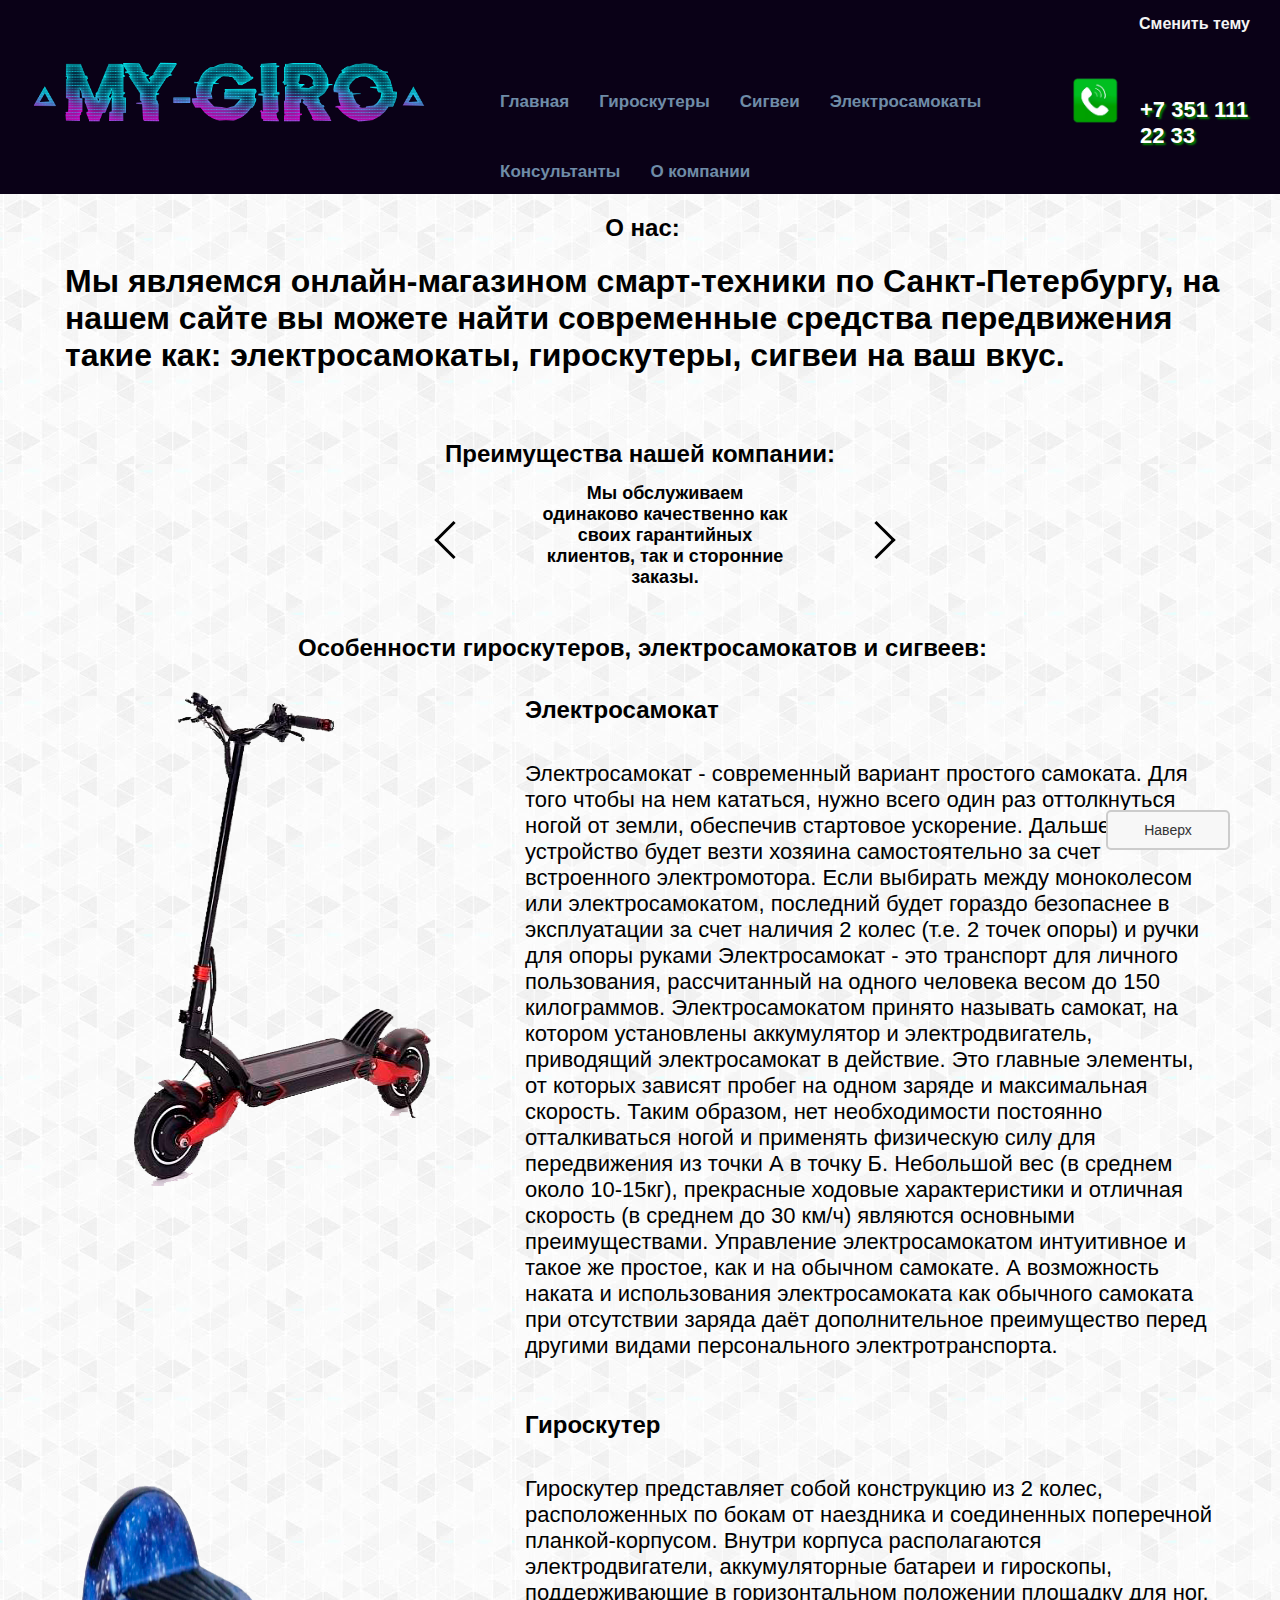
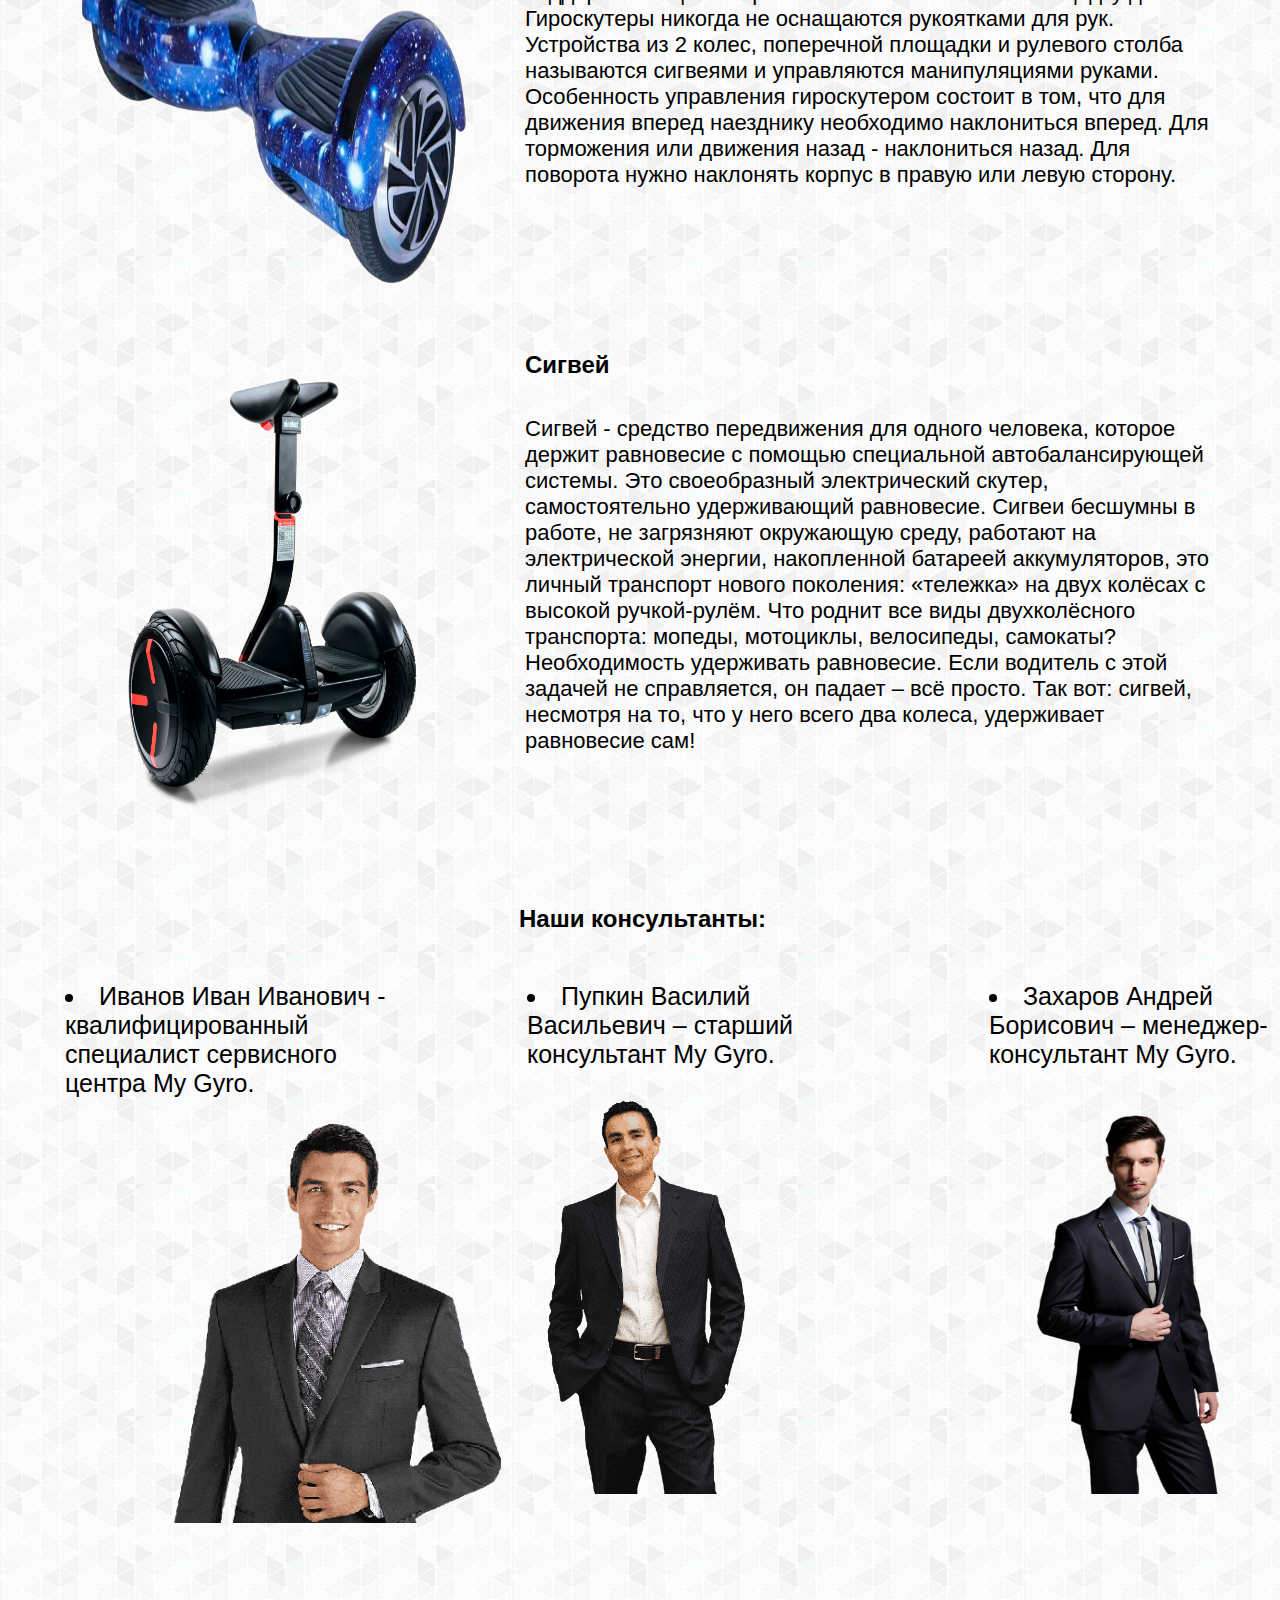
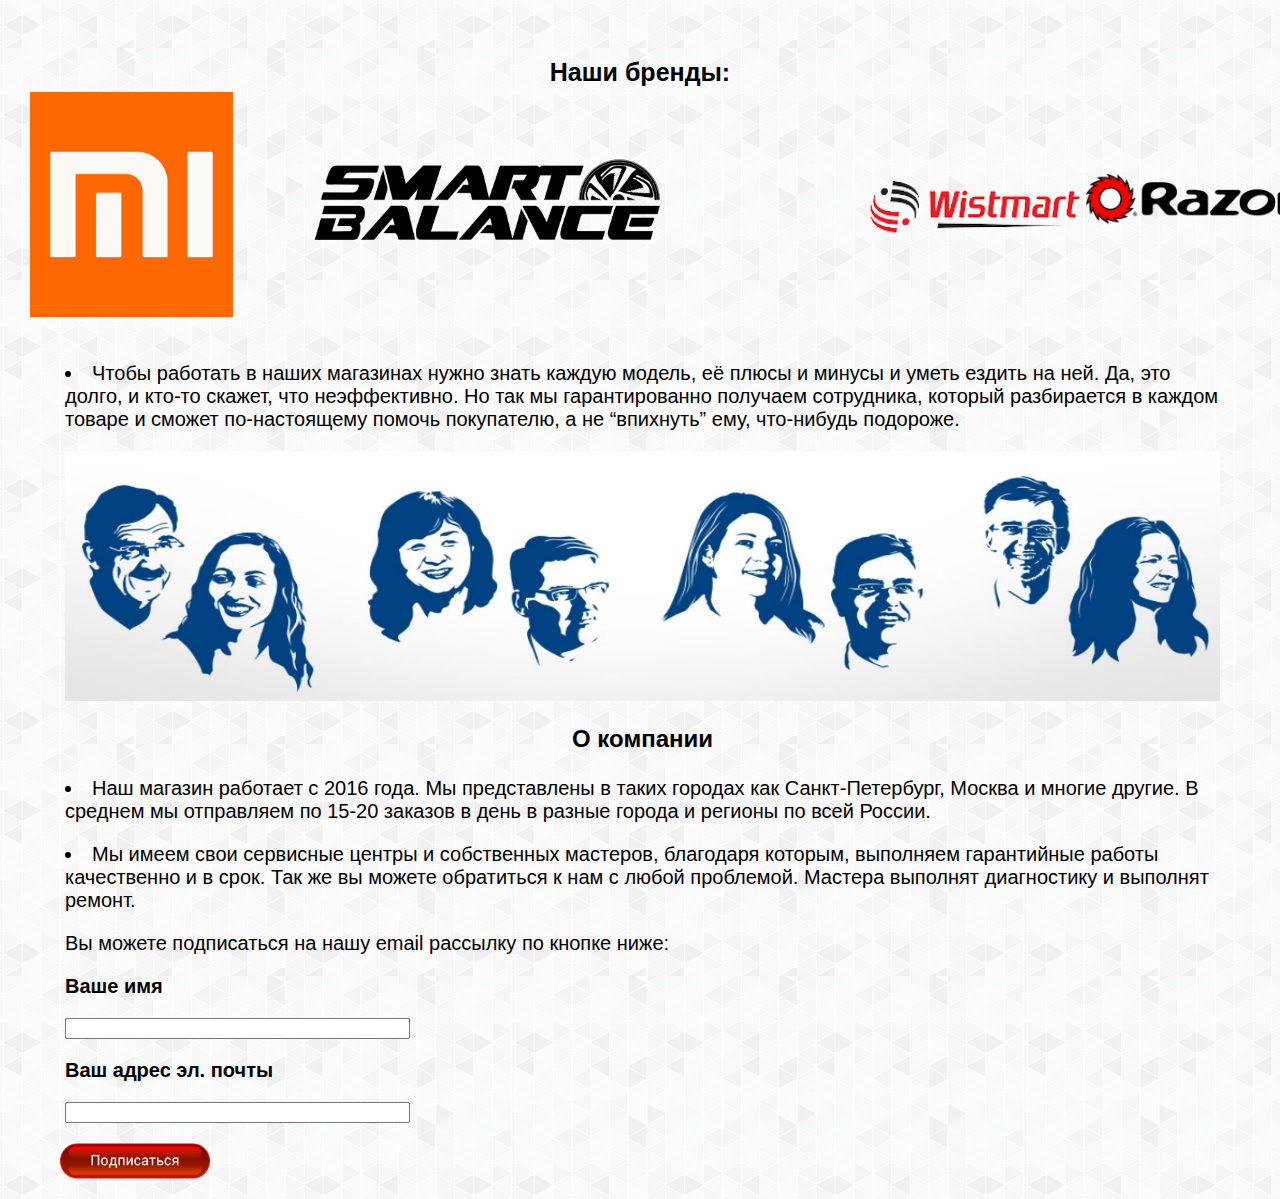
==== index.html @ 448e4134 "Update index.html" ====
<?php
session_start();
if (!isset($_SESSION["theme"]))
{
	$_SESSION["theme"] = "main";
}
?>
<HTML>
	<head>
		<!-- Global site tag (gtag.js) - Google Analytics -->
<script async src="https://www.googletagmanager.com/gtag/js?id=G-SV0GKBX9HL"></script>
<script>
  window.dataLayer = window.dataLayer || [];
  function gtag(){dataLayer.push(arguments);}
  gtag('js', new Date());

  gtag('config', 'G-SV0GKBX9HL');
</script>
		<meta charset="utf-8">
		<meta name="keywords" content="смарт-техника"/>
		<meta name="description" content="магазин смарт техники купить гироскутер купить смарт технику"/>
		<link rel="stylesheet" href="main.css" id="theme-link">
		<title>смарт техника смарт техника спб
смарт техника рф 
смарт техника отзывы
техник смарт отзывы
смарт техника магазин
смарт техника электросамокаты
магазин смарт техника отзывы
смарт техника санкт петербург
техника смарт цели
смарт техника магазин спб
смарт техника спб отзывы
смарт техника рф отзывы
смарт техника электросамокаты спб
смарт техника рф санкт петербург
		</title>
	</head>
	<body>
	<!-- Yandex.Metrika counter -->
<script type="text/javascript" >
   (function(m,e,t,r,i,k,a){m[i]=m[i]||function(){(m[i].a=m[i].a||[]).push(arguments)};
   m[i].l=1*new Date();k=e.createElement(t),a=e.getElementsByTagName(t)[0],k.async=1,k.src=r,a.parentNode.insertBefore(k,a)})
   (window, document, "script", "https://mc.yandex.ru/metrika/tag.js", "ym");

   ym(85848000, "init", {
        clickmap:true,
        trackLinks:true,
        accurateTrackBounce:true
   });
</script>
<noscript><div><img src="https://mc.yandex.ru/watch/85848000" style="position:absolute; left:-9999px;" alt="" /></div></noscript>
<!-- /Yandex.Metrika counter -->
	<header> <!--- шапка сайта --->
	<div class="logo"> <!--- лого --->
		<a href="index.html"><img src ="img/logo2.png" class="logo-img" alt="смарт техника"></a>
	</div>

	<div class="filter"> <!--- фильтр по сайту  --->
	<ul>
 <li><a href="index.html">Главная</a></li>
 <li><a href="gyro.html">Гироскутеры</a></li>
 <li><a href="seegway.html">Сигвеи</a></li>
 <li><a href="samokat.html">Электросамокаты</a></li>
 <li><a href="#kons">Консультанты</a></li>
 <li><a href="#">О компании</a></li>
	</ul>
</div>
	<div class ="theme-button" id="theme-button">Сменить тему</div>
	<div class="call">
		<a href="tel:+7 351 111 22 33"><img src="img/call.png" alt="Звонок" class="zvonok"></a>
		<p class="logo-title">+7 351 111 22 33</p>
	</div>
	</header>
	<main class="main">
		<article class="main_content">
			<p><!--- lorem120 --></p>
		</article>
	</main>
	<div class="wrapper">
	<div class="content">
	<div class="bonus">О нас:</div>
	<h1> Мы являемся онлайн-магазином смарт-техники по Санкт-Петербургу, на нашем сайте вы можете найти современные средства передвижения такие как: электросамокаты, гироскутеры, сигвеи на ваш вкус.  </h1>
	</div>
	</div>
	<!-- блок слайдера -->
  <div class="carousel-wrapper">
    <span id="item-1"></span>
    <span id="item-2"></span>
    <span id="item-3"></span>
		<span id="item-4"></span>
    <!-- 1й элемент слайдера -->
		<div class="bonus"> <!--- заголовок --->
			<p>Преимущества нашей компании: </p>
		</div>
    <div class="carousel-item item-1">
      <p>Мы обслуживаем одинаково качественно как своих гарантийных клиентов, так и сторонние заказы.</p>
      <a class="arrow arrow-prev" href="#item-4"></a>
      <a class="arrow arrow-next" href="#item-2"></a>
    </div>
    <!-- 2й элемент слайдера -->
    <div class="carousel-item item-2">
      <p>Если деталь сломалась — в нашем центре ее не будут ремонтировать, а сразу заменят на новую.</p>
      <a class="arrow arrow-prev" href="#item-1"></a>
      <a class="arrow arrow-next" href="#item-3"></a>
    </div>
    <!-- 3й элемент слайдера -->
    <div class="carousel-item item-3">
      <p>Мы работаем с крупной сетью сервисных центров, ее филиалы находятся в 70 городах России.</p>
      <a class="arrow arrow-prev" href="#item-2"></a>
      <a class="arrow arrow-next" href="#item-4"></a>
    </div>
		<div class="carousel-item item-4">
			<p>Гарантия действует в течении 3 лет!</p>
			<a class="arrow arrow-prev" href="#item-3"></a>
			<a class="arrow arrow-next" href="#item-1"></a>
		</div>
  </div>
<div class="wrapper">
	<div class="content"> <!--- блок сайта, содержащий всю информацию --->
		<div class="bonus">
			<p> Особенности гироскутеров, электросамокатов и сигвеев: </p>
		</div>
		<div class="part"> <!--- особенности товаров --->
			<img class="img" src="img/elsam.png" alt="Электросамокат">
				<div class="po">
					<h2 class="zag">Электросамокат</h2>
					<p class="text">Электросамокат - современный вариант простого самоката. Для того чтобы на нем кататься, нужно всего один раз оттолкнуться ногой от земли, обеспечив стартовое ускорение. Дальше устройство будет везти хозяина самостоятельно за счет встроенного электромотора. Если выбирать между моноколесом или электросамокатом, последний будет гораздо безопаснее в эксплуатации за счет наличия 2 колес (т.е. 2 точек опоры) и ручки для опоры руками
					Электросамокат - это транспорт для личного пользования, рассчитанный на одного человека весом до 150 килограммов.

Электросамокатом принято называть самокат, на котором установлены аккумулятор и электродвигатель, приводящий электросамокат в действие. Это главные элементы, от которых зависят пробег на одном заряде и максимальная скорость. Таким образом, нет необходимости постоянно отталкиваться ногой и применять физическую силу для передвижения из точки А в точку Б. 

Небольшой вес (в среднем около 10-15кг), прекрасные ходовые характеристики и отличная скорость (в среднем до 30 км/ч) являются основными преимуществами. Управление электросамокатом интуитивное и такое же простое, как и на обычном самокате.  А возможность наката и использования электросамоката как обычного самоката при отсутствии заряда даёт дополнительное преимущество перед другими видами персонального электротранспорта.</p>
			</div>
		</div>
		<div class="part">
			<img class="img" src="img/tov1.png" alt="Гироскутер">
				<div class="po">
					<h2 class="zag">Гироскутер</h2>
					<p class="text">Гироскутер представляет собой конструкцию из 2 колес, расположенных по бокам от наездника и соединенных поперечной планкой-корпусом. Внутри корпуса располагаются электродвигатели, аккумуляторные батареи и гироскопы, поддерживающие в горизонтальном положении площадку для ног.
Гироскутеры никогда не оснащаются рукоятками для рук. Устройства из 2 колес, поперечной площадки и рулевого столба называются сигвеями и управляются манипуляциями руками.
Особенность управления гироскутером состоит в том, что для движения вперед наезднику необходимо наклониться вперед. Для торможения или движения назад - наклониться назад. Для поворота нужно наклонять корпус в правую или левую сторону.</p>
			</div>
		</div>
		<div class="part">
			<img class="img" src="img/tov4.png" alt="Сигвей">
				<div class="po">
					<h2 class="zag">Сигвей</h2>
					<p class="text">Сигвей - средство передвижения для одного человека, которое держит равновесие с помощью специальной автобалансирующей системы. Это своеобразный электрический скутер, самостоятельно удерживающий равновесие. Сигвеи бесшумны в работе, не загрязняют окружающую среду, работают на электрической энергии, накопленной батареей аккумуляторов, это личный транспорт нового поколения: «тележка» на двух колёсах с высокой ручкой-рулём. Что роднит все виды двухколёсного транспорта: мопеды, мотоциклы, велосипеды, самокаты? Необходимость удерживать равновесие. Если водитель с этой задачей не справляется, он падает – всё просто. Так вот: сигвей, несмотря на то, что у него всего два колеса, удерживает равновесие сам! </p>
			</div>
		</div>
				<div class="bonus">
					<p><a name="kons"> Наши консультанты: </a></p> <!--- блок с консультантами  --->
				</div>
				<div class="textr">
					<div class="textritem">
<p><li>Иванов Иван Иванович - квалифицированный специалист сервисного центра My Gyro.</li></p>
<img class="rab" src="img/ivan.png" alt="ivan">
</div>
<div class="textritem">
<p><li>Пупкин Василий Васильевич – старший консультант My Gyro. </li></p>
<img class="rab" src="img/vasya.png" alt="vasya">
</div>
<div class="textritem">
<p><li>Захаров Андрей Борисович – менеджер-консультант My Gyro.</li></p>
<img class="rab" src="img/andrey.png" alt="andrey">
</div>
</div>
</div>
</div>
<div class="footzag">Наши бренды:</div>
<div class="footer">
	<div class="footer-img">
		<img src="img/xiaomi.png"> </div>
		<div class="footer-img">
		<img src="img/smart.png"> </div>
		<div class="footer-img">
		<img src="img/wistmart.png"> </div>
		<div class="footer-img">
		<img src="img/razor.png"> </div>
		</div>
	<div class="wrapper">
	<div class="content">
<div class="text">
<div class="text1"> <!--- блок с информацией о работе --->
	<p><li>Чтобы работать в наших магазинах нужно знать каждую модель, её плюсы и минусы и уметь ездить на ней. Да, это долго, и кто-то скажет, что неэффективно. Но так мы гарантированно получаем сотрудника, который разбирается в каждом товаре и сможет по-настоящему помочь покупателю, а не “впихнуть” ему, что-нибудь подороже.</p></li>
	<img class="rabota" src="img/personal.jpg" alt="personal"></div>
</div>
<div class="bonus">
	<p><a name="company"> О компании </a></p>
</div>
<div class="text1"> <!--- блок с информацией о кмпании --->
<p><li>Наш магазин работает с 2016 года. Мы представлены в таких городах как Санкт-Петербург, Москва и многие другие. В среднем мы отправляем по 15-20 заказов в день в разные города и регионы по всей России.</p></li>
<p><li>Мы имеем свои сервисные центры и собственных мастеров, благодаря которым, выполняем гарантийные работы качественно и в срок. Так же вы можете обратиться к нам с любой проблемой. Мастера выполнят диагностику и выполнят ремонт.</p></li>
<p>Вы можете подписаться на нашу email рассылку по кнопке ниже:</p>
<p><strong>Ваше имя</strong></p> <!--- строки для заполнения --->
<p><input maxlength="25" size="40" value=""></p>
<p><strong>Ваш адрес эл. почты</strong></p>
<p><input maxlength="40" size="40" value=""></p>
</div>
</div>
<div class="sub"> <!--- кнопка подписки --->
	<a href=""><img class="subscribe" src="img/subscribe.png" alt="подписка"></a>
</div>
	</div>
			<a href="#" title="Вернуться к началу" class="topbutton">Наверх</a>
		<div class="sidebar">
		</div>
<script src="themes.js"></script>
</body>
</HTML>
---- main.css ----
body {
	width: 100%;
	height:100%;
	padding: 0;
	font-family: arial;
	font-size: 16px;
	background-image: url(img/unnamed.jpg);
	color: #000;
	margin: 0 auto;
}

	header{
		background: #0A0117;
		color: #f4f4f4;
		padding:5px 30px 15px 30px;
		display: flex;
		justify-content: space-between;
		margin-bottom: 50px;
	}
.theme-button{
	position: absolute;
	right: 5px;
	top: 5px;
	display: inline-block;
	padding: 10px 25px;
	cursor: pointer;
	color: #f4f4f4;
	font-weight: bolder;
}
.theme-button:hover{
	background: #555;
}
.filter ul li{
		list-style-type: none;
		padding: 15px 0px;
		color: #fff;
		display:flex;
		font-family: arial;
		float: left;
}
.filter{
	font-size: 17px;
	font-weight: bold;
	font-family: arial;
	display:flex;
}

.filter ul li a{
		color: #6F8CA7;
		text-decoration: none;
		padding: 10px 15px 10px 15px;
		display: flex;
		position: relative; bottom: -45;
}
ul li a:hover {
		background: #41576e;
		color: white;
		transition:all 0.5s;
}
	.logo{
		display:flex;
		align-items:center;
	}
	.logo-img{
		margin-right: 15px;
		max-height: 300;
		max-width: 400;
		display: flex;
	}
	.logo-title{
	color: #ffffff;
	font-size: 22px;
	font-weight: 550;
	font-family:Helvetica;
	margin-left: 20px;
	text-shadow: 2px 2px 2px green;
	display: flex;
	}

	.zvonok{
	max-height: 50;
	max-width: 50;
	display: flex;
}

	.call{
	display: flex;
	margin-top: 70px;
}
.wrapper{
		max-width: 1200px;
		margin: 0 auto;
		margin-top: -50px;
		width: 100%;
}

.content{
		max-width: 1200px;
		min-width: 360px;
		padding: 20px 20px 20px 25px;
		background-color: #white;

}

.part{
		display: flex;
		justify-content: space-between;
}
.part-tovar{
	display: flex;
	justify-content: left;
}
.po{
	margin-bottom: 20px;
}

.img{
		margin-bottom: 40px;
		margin-right: 40px;
		min-width: 420px;
		width: 400px;
		transition: all 1s;
		height: 500px;
}
.rab{
	transition: all 1s;
	height: 400px;
}
.rab:hover{
	transform: scale(1.4);
}
.img:hover{
	transform: scale(1.4);
}

.zag{
	margin-top: 10px;
	color: black;
	font-family: arial;
	font-weight: bold;
	margin-bottom: 20px;
}
.price{
	margin: 0 auto;
	margin-top: 10px;
	color:black;
	font-family: arial;
}
.text{
	font-size: 22px;
	font-family: arial;
	color:black;
	text-align: left;
	padding-top: 15px;
}
.text1{
	font-family:arial;
	color:black;
	font-size: 20px;
	text-align: left;
}
.textr{
	font-family: arial;
	color: black;
	white-space: nowrap;
	font-size: 0px;
}
.textritem{
white-space: normal;
display: inline-block;
width: 30%;
vertical-align: top;
margin-right: 10%;
padding-bottom: 10%;
font-size: 25px;
}
.subscribe{
	max-width: 150px;
	max-height: 150px;
	display: flex;
	position: relative;
	right: -20;
	top:-20;

}
.carousel-wrapper{
  height:200px;
  position:relative;
  width:400px;
  margin:0 auto;

}
.bonus{
	color:black;
	position: relative;
	font-size: 24px;
	font-family: arial;
	font-weight: bold;
	text-align: center;
}
.logo-slider{
	height:200px;
	width:400px;
	margin:0 auto;
	position: relative; left: -50; top: -30;
}

.carousel-item{
  position:absolute;
  top:0;
  bottom:0;
  left: +50;
  right:0;
  padding:25px 50px;
  opacity:0;
  transition: all 0.5s ease-in-out;
  margin: auto;
	font-size:18px;
	font-weight: bolder;
	color: black;
	font-family: arial;
	text-align: center;
}

.arrow{
  border: solid black;
    border-width: 0 3px 3px 0;
    display: inline-block;
    padding: 12px;
}

.arrow-prev{
  left:-50px;
  position:absolute;
  top:50%;
  transform:translateY(-50%) rotate(135deg);
}

.arrow-next{
    right:-50px;
  position:absolute;
  top:50%;
  transform:translateY(-50%) rotate(-45deg);
  }


/*Select every element*/
[id^="item"] {
    display: none;
  }

.item-1 {
    z-index: 2;
    opacity: 1;
  }

*:target ~ .item-1 {
    opacity: 0;
  }

#item-1:target ~ .item-1 {
    opacity: 1;
  }

#item-2:target ~ .item-2, #item-3:target ~ .item-3, #item-4:target ~ .item-4 {
    z-index: 3;
    opacity: 1;
  }
	.topbutton {
	width:100px;
	border:2px solid #ccc;
	background:#f7f7f7;
	text-align:center;
	padding:10px;
	position:fixed;
	bottom:50px;
	right:50px;
	cursor:pointer;
	color:#333;
	font-family:arial;
	font-size:14px;
	text-decoration: none;
	border-radius: 5px;
	-moz-border-radius: 5px;
	-webkit-border-radius: 5px;
	-khtml-border-radius: 5px;
	}
.footer{
	display: flex;
	justify-content: space-between;
	max-height: 250px;
	padding:5px 30px 15px 30px;
	width: 100%;
	margin: 0 auto;
}
.footer-img{
	display: flex;
	transition: 1s;
	padding-bottom: 25px;
}
.footer-img:hover{
	transform: scale(1.4);
}
.footzag{
	text-align: center;
	font-weight: bold;
	font-family: arial;
	font-size: 25px;
}
.rabota{
	display: flex;
	width: 100%;
	height:250px;
}
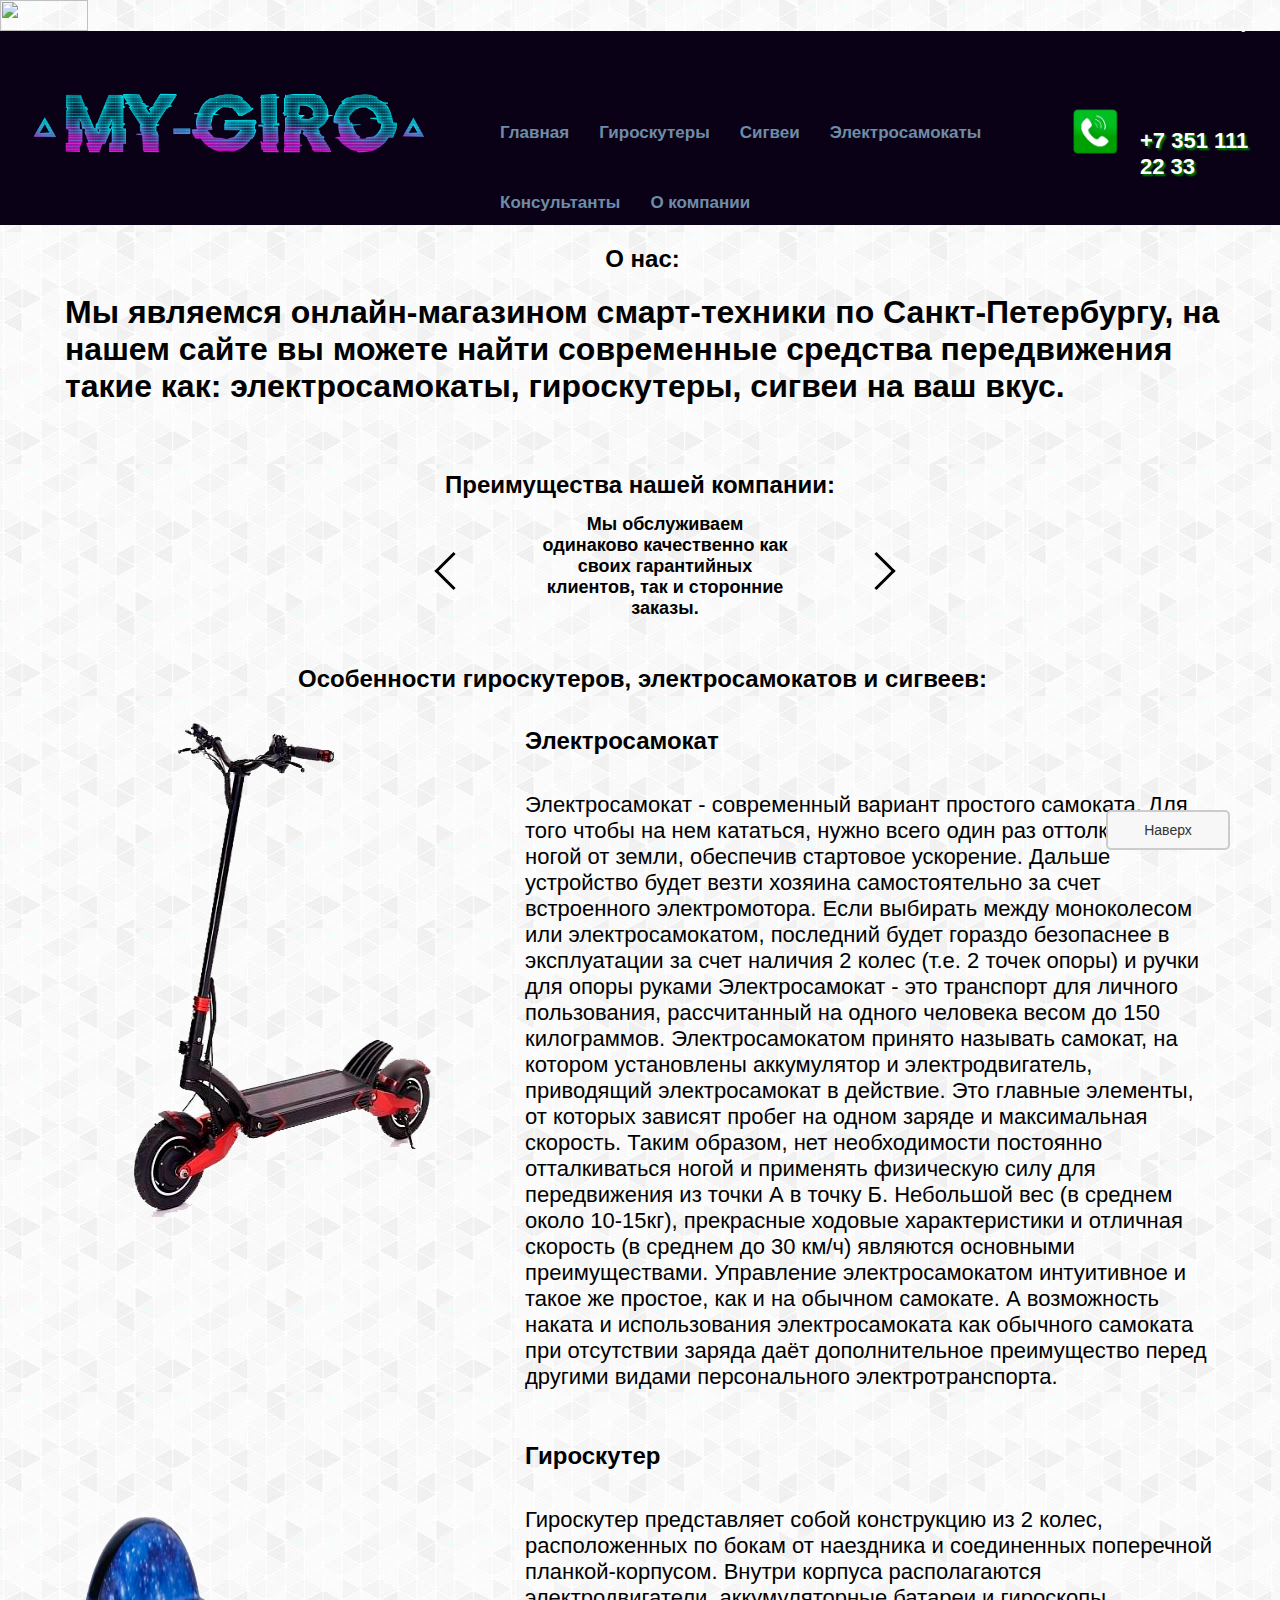
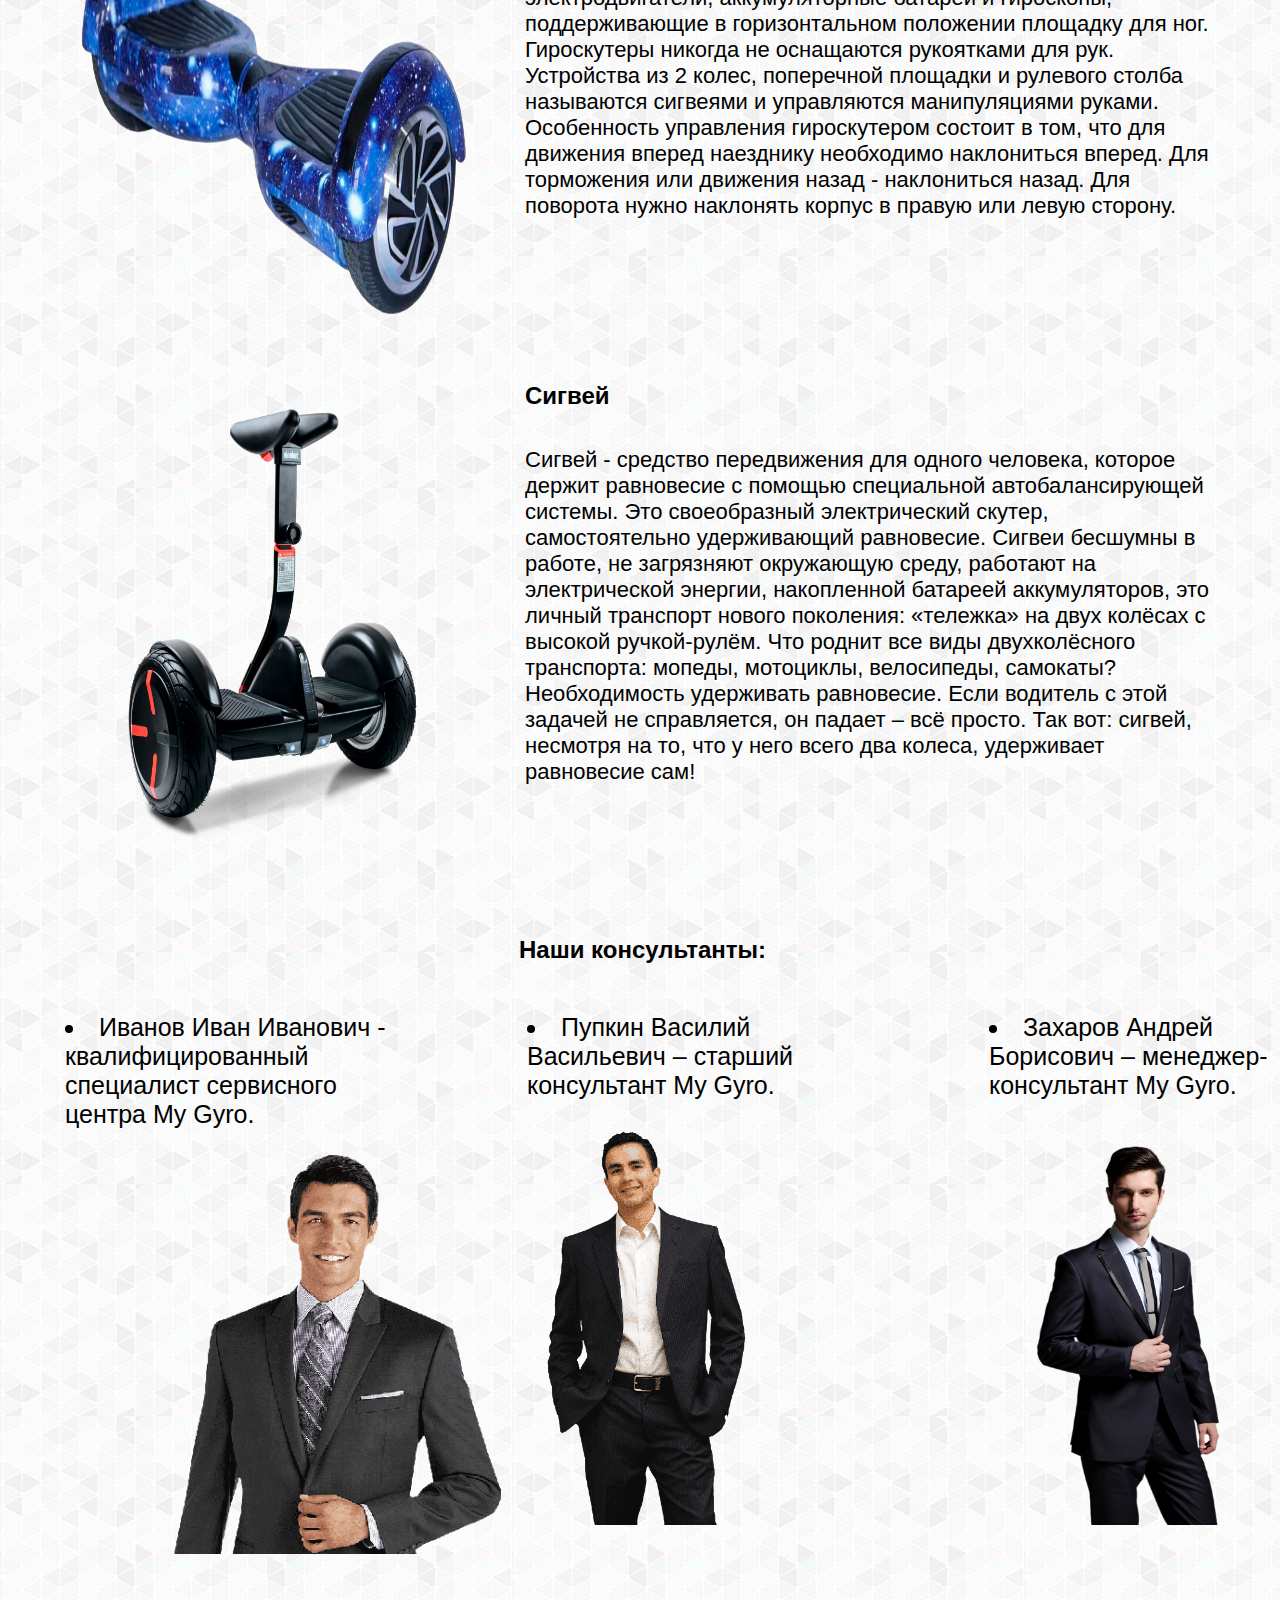
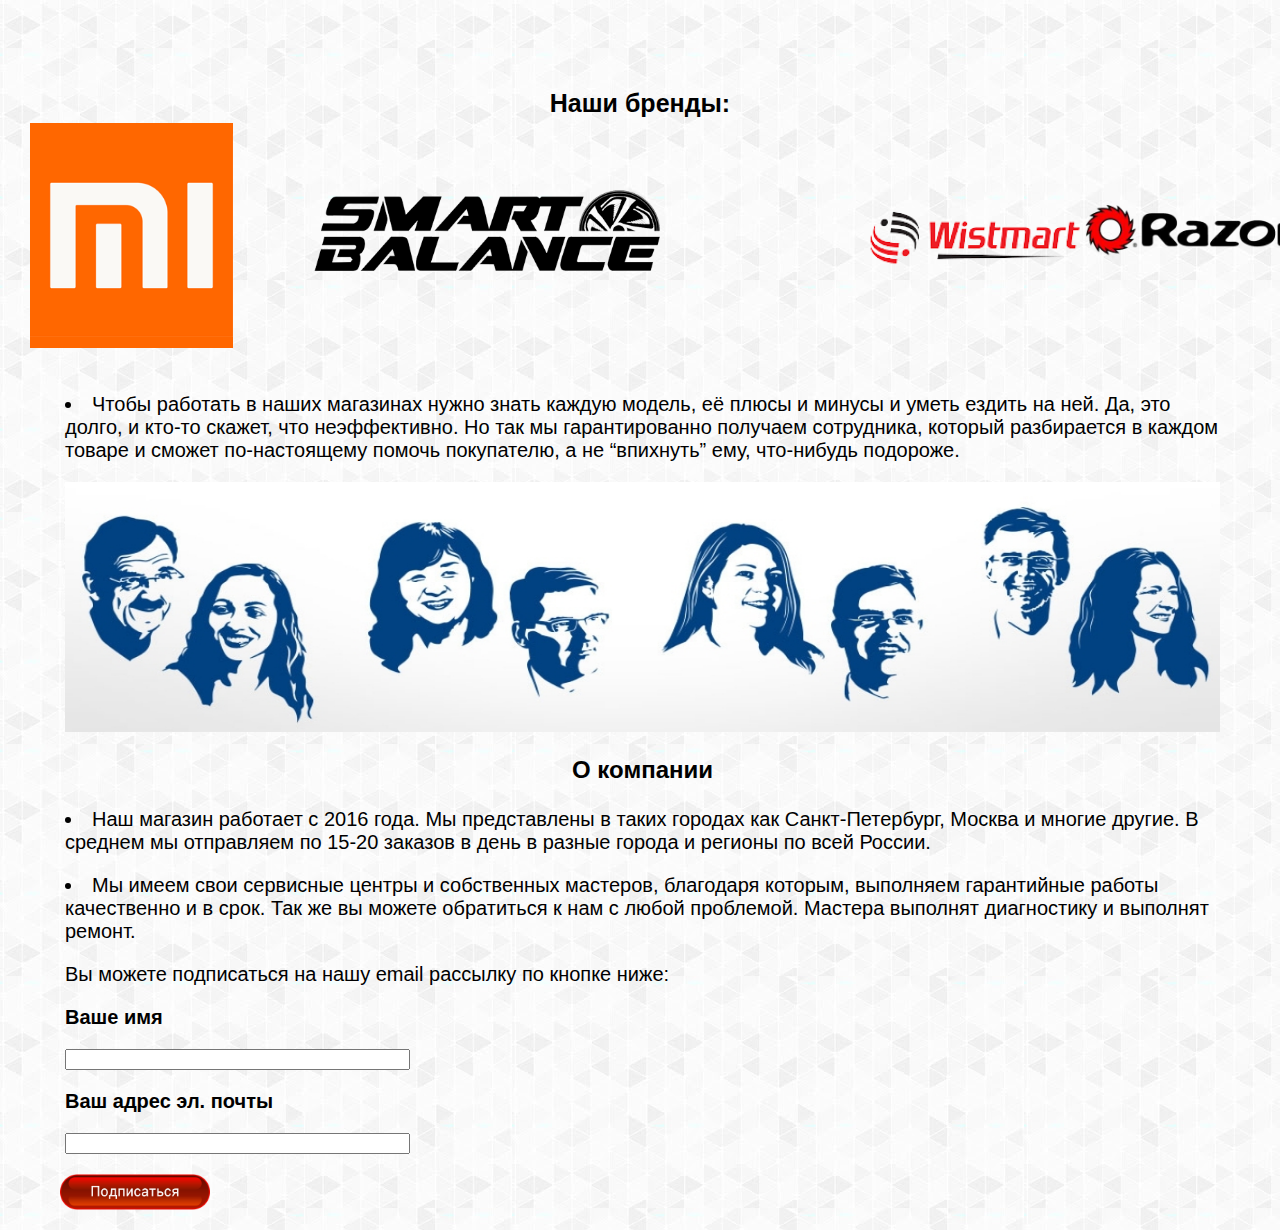
==== commit 9049aa33: "Update index.html" ====
--- a/index.html
+++ b/index.html
@@ -37,6 +37,17 @@
 		</title>
 	</head>
 	<body>
+		<!--LiveInternet counter--><a href="https://www.liveinternet.ru/click"
+target="_blank"><img id="licnt8D6D" width="88" height="31" style="border:0" 
+title="LiveInternet: показано число просмотров за 24 часа, посетителей за 24 часа и за сегодня"
+src="[data-uri]"
+alt=""/></a><script>(function(d,s){d.getElementById("licnt8D6D").src=
+"https://counter.yadro.ru/hit?t12.6;r"+escape(d.referrer)+
+((typeof(s)=="undefined")?"":";s"+s.width+"*"+s.height+"*"+
+(s.colorDepth?s.colorDepth:s.pixelDepth))+";u"+escape(d.URL)+
+";h"+escape(d.title.substring(0,150))+";"+Math.random()})
+(document,screen)</script><!--/LiveInternet-->
+
 	<!-- Yandex.Metrika counter -->
 <script type="text/javascript" >
    (function(m,e,t,r,i,k,a){m[i]=m[i]||function(){(m[i].a=m[i].a||[]).push(arguments)};
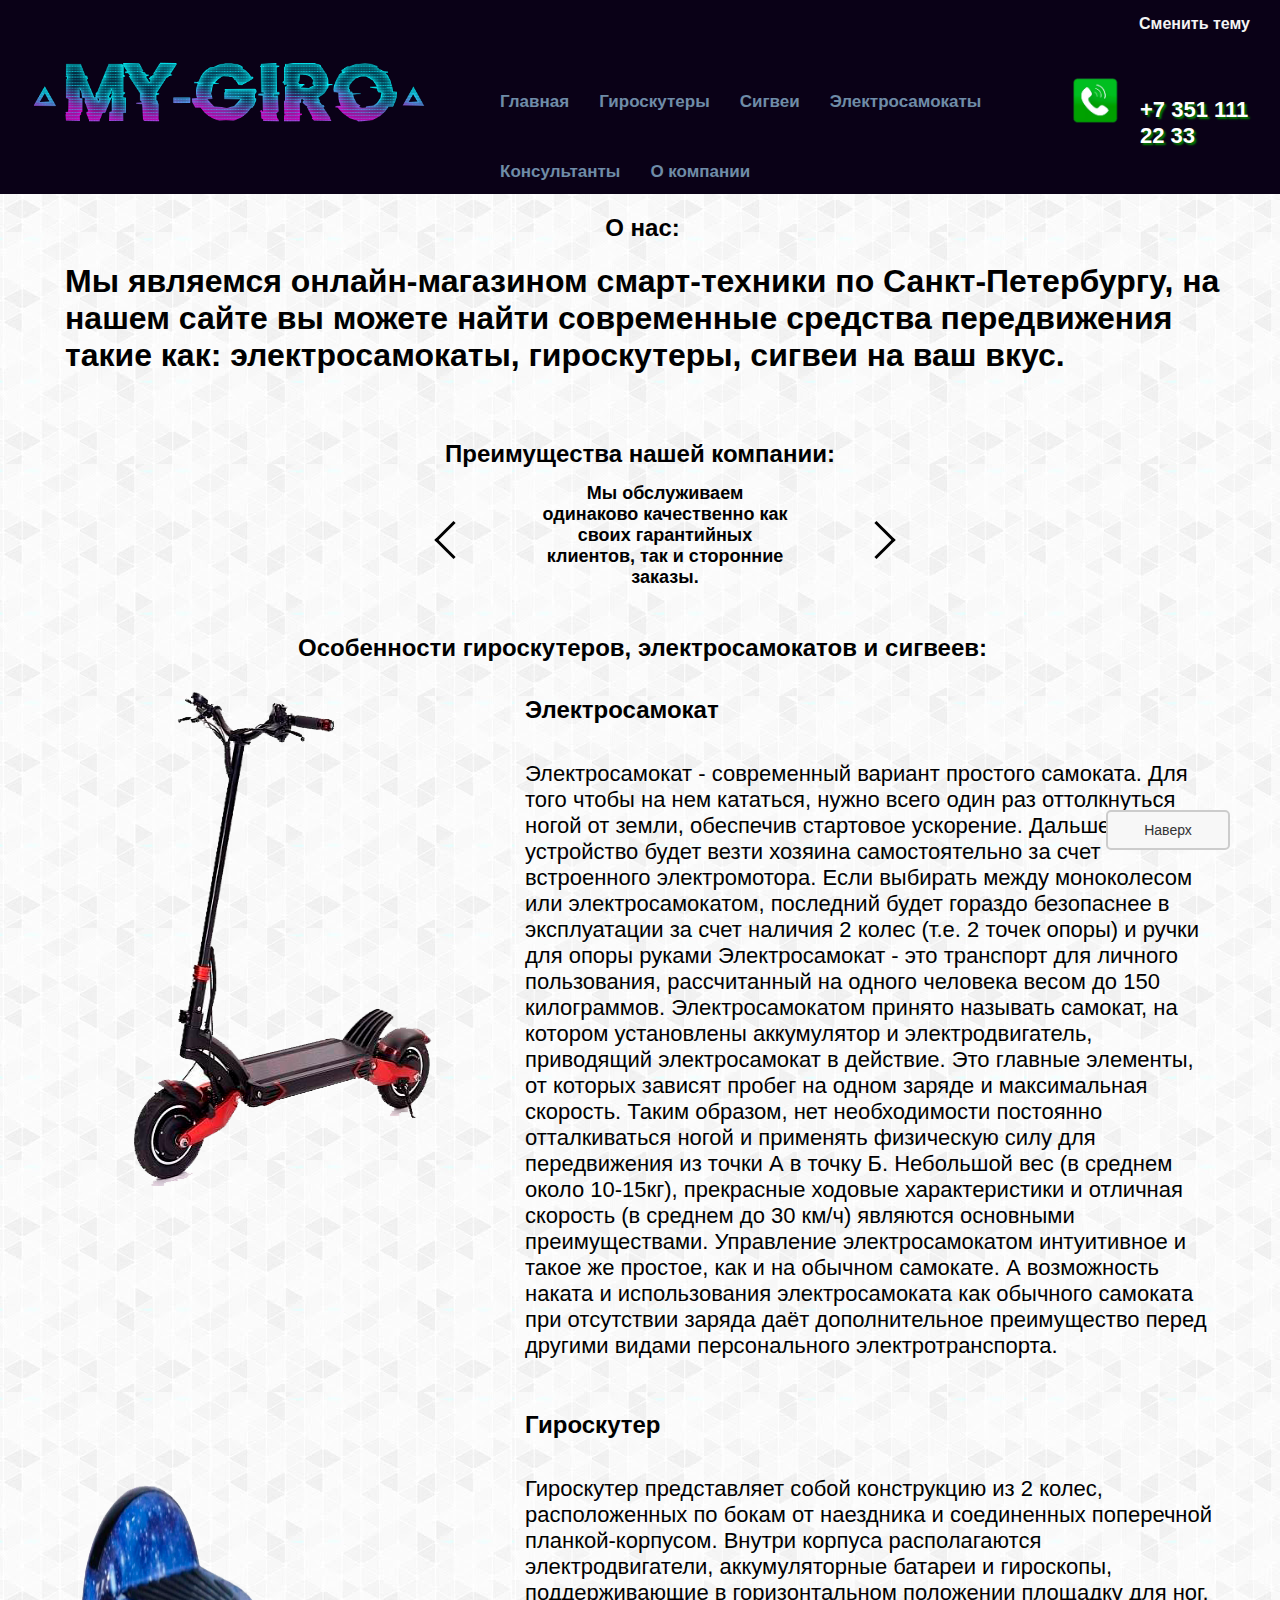
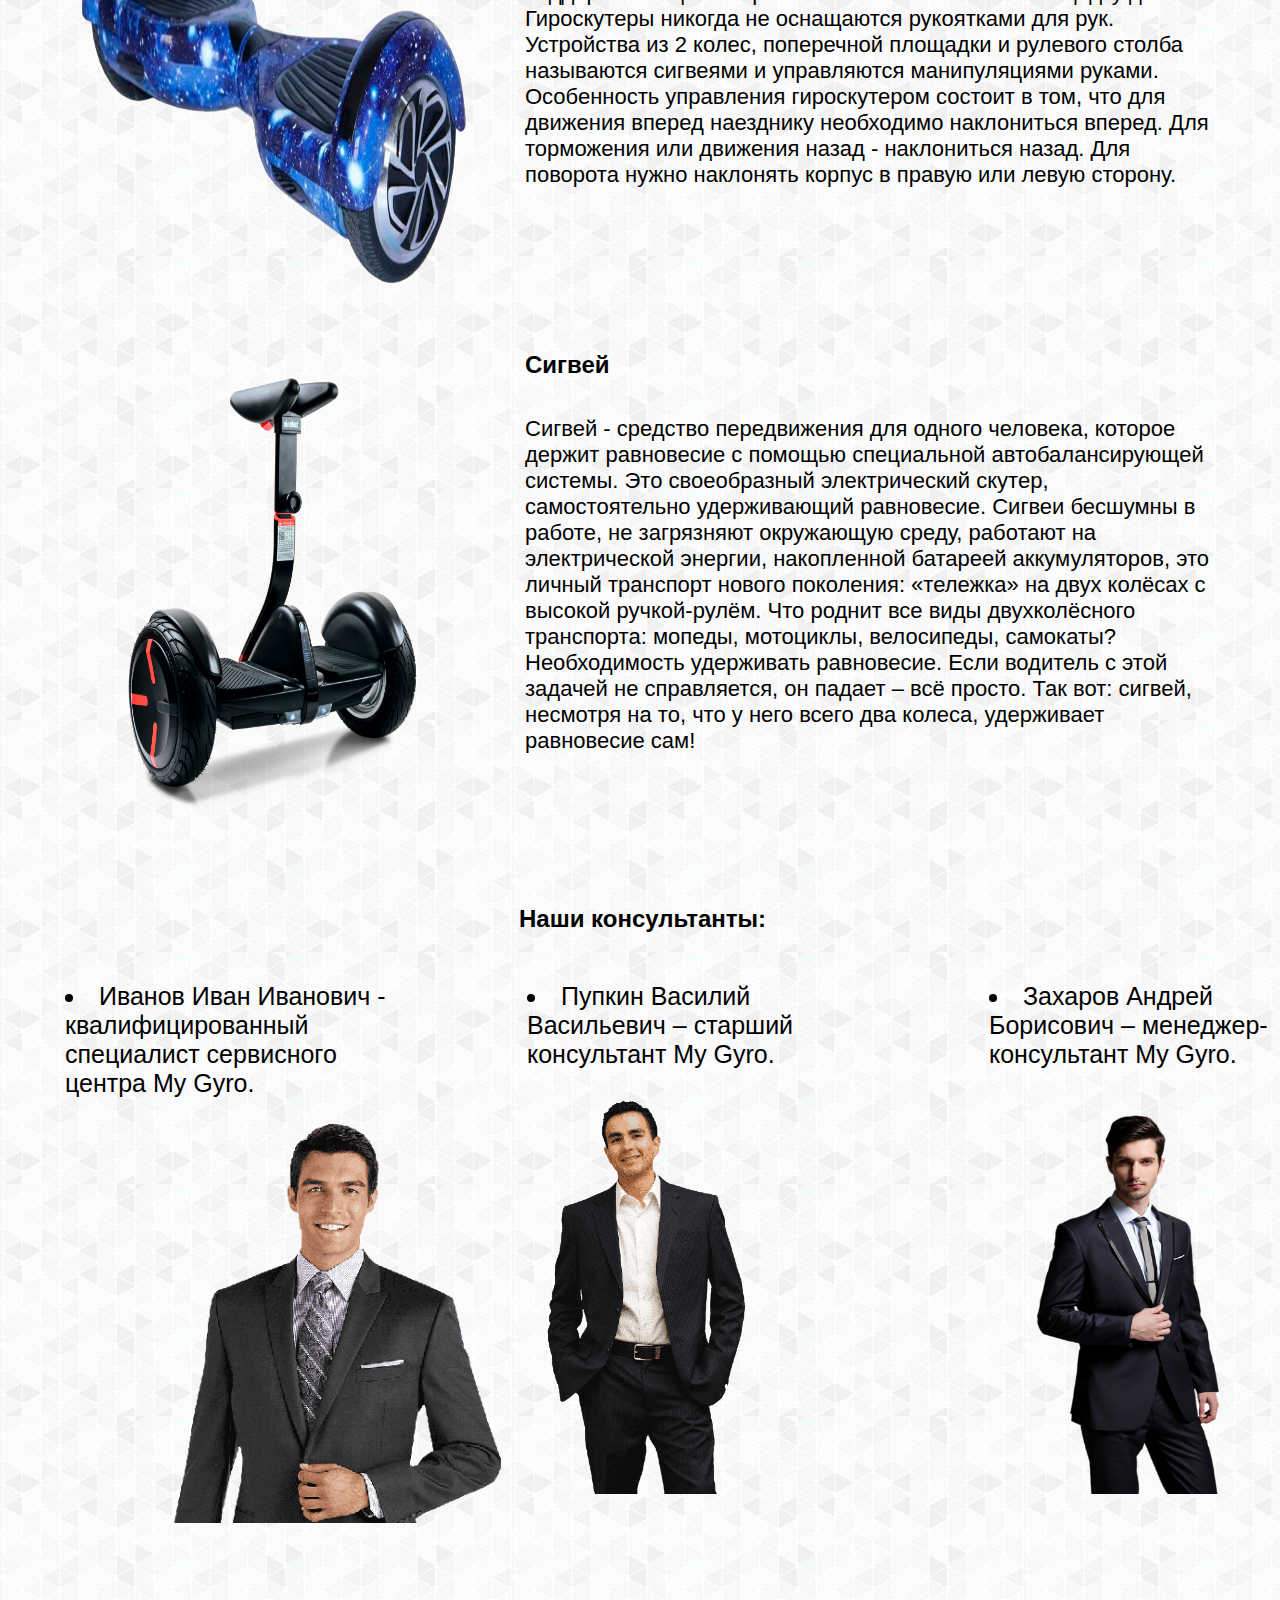
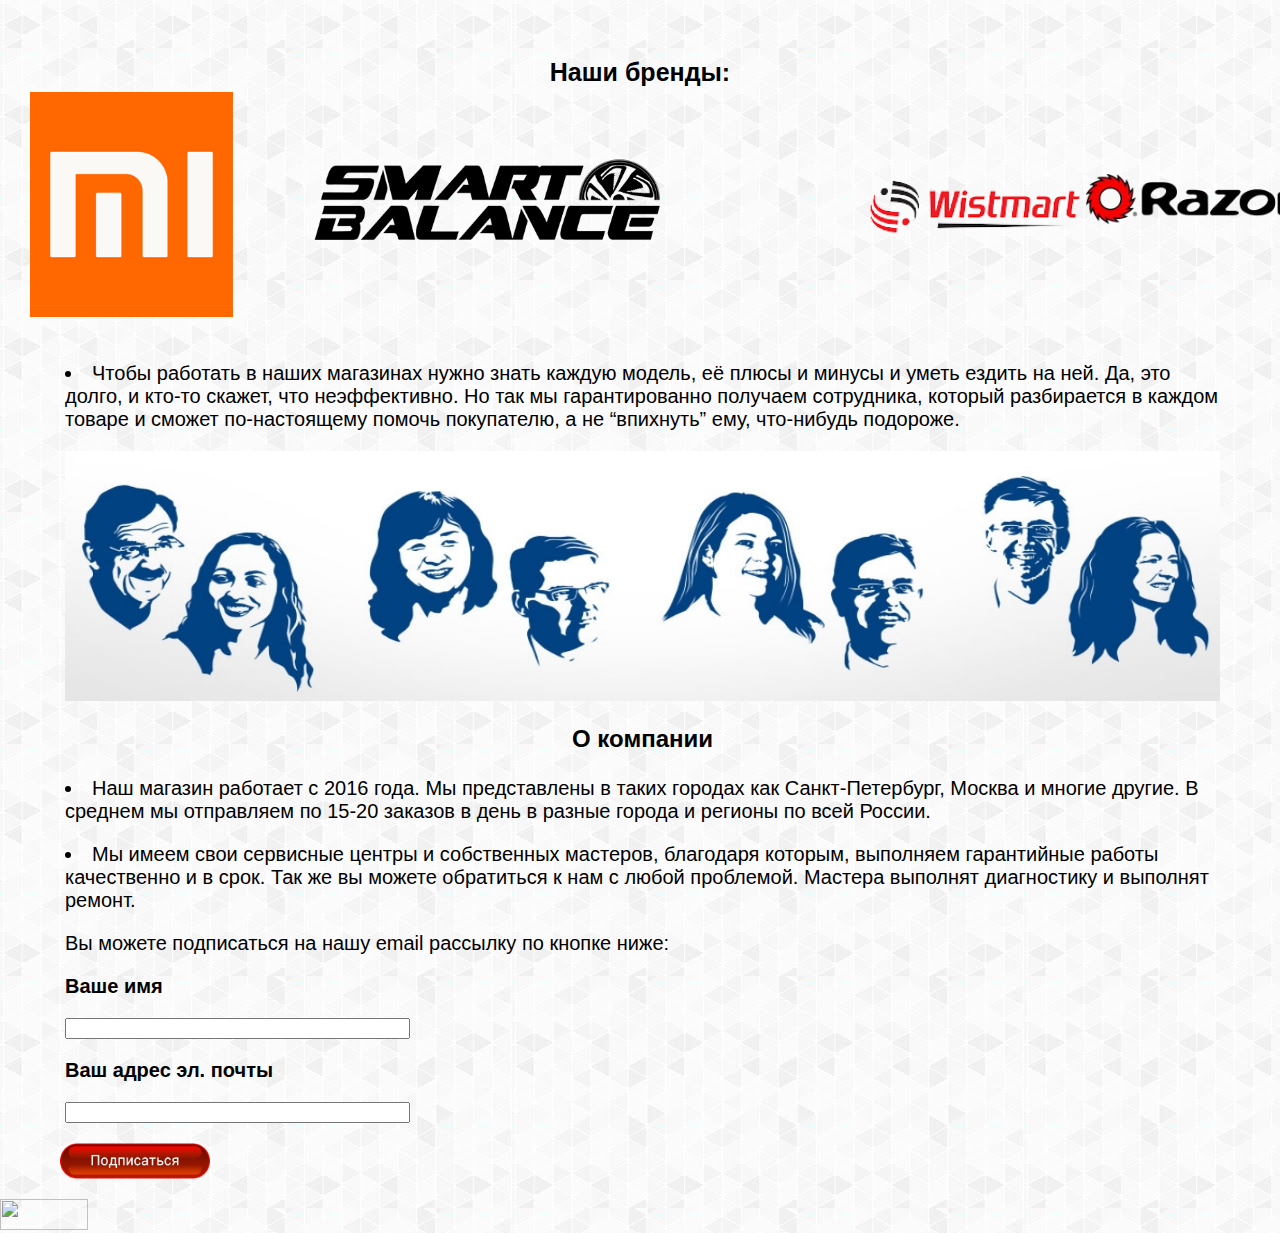
==== commit b6558a52: "Update index.html" ====
--- a/index.html
+++ b/index.html
@@ -37,17 +37,6 @@
 		</title>
 	</head>
 	<body>
-		<!--LiveInternet counter--><a href="https://www.liveinternet.ru/click"
-target="_blank"><img id="licnt8D6D" width="88" height="31" style="border:0" 
-title="LiveInternet: показано число просмотров за 24 часа, посетителей за 24 часа и за сегодня"
-src="[data-uri]"
-alt=""/></a><script>(function(d,s){d.getElementById("licnt8D6D").src=
-"https://counter.yadro.ru/hit?t12.6;r"+escape(d.referrer)+
-((typeof(s)=="undefined")?"":";s"+s.width+"*"+s.height+"*"+
-(s.colorDepth?s.colorDepth:s.pixelDepth))+";u"+escape(d.URL)+
-";h"+escape(d.title.substring(0,150))+";"+Math.random()})
-(document,screen)</script><!--/LiveInternet-->
-
 	<!-- Yandex.Metrika counter -->
 <script type="text/javascript" >
    (function(m,e,t,r,i,k,a){m[i]=m[i]||function(){(m[i].a=m[i].a||[]).push(arguments)};
@@ -218,5 +207,15 @@
 		<div class="sidebar">
 		</div>
 <script src="themes.js"></script>
+<!--LiveInternet counter--><a href="https://www.liveinternet.ru/click"
+target="_blank"><img id="licnt8D6D" width="88" height="31" style="border:0" 
+title="LiveInternet: показано число просмотров за 24 часа, посетителей за 24 часа и за сегодня"
+src="[data-uri]"
+alt=""/></a><script>(function(d,s){d.getElementById("licnt8D6D").src=
+"https://counter.yadro.ru/hit?t12.6;r"+escape(d.referrer)+
+((typeof(s)=="undefined")?"":";s"+s.width+"*"+s.height+"*"+
+(s.colorDepth?s.colorDepth:s.pixelDepth))+";u"+escape(d.URL)+
+";h"+escape(d.title.substring(0,150))+";"+Math.random()})
+(document,screen)</script><!--/LiveInternet-->
 </body>
 </HTML>
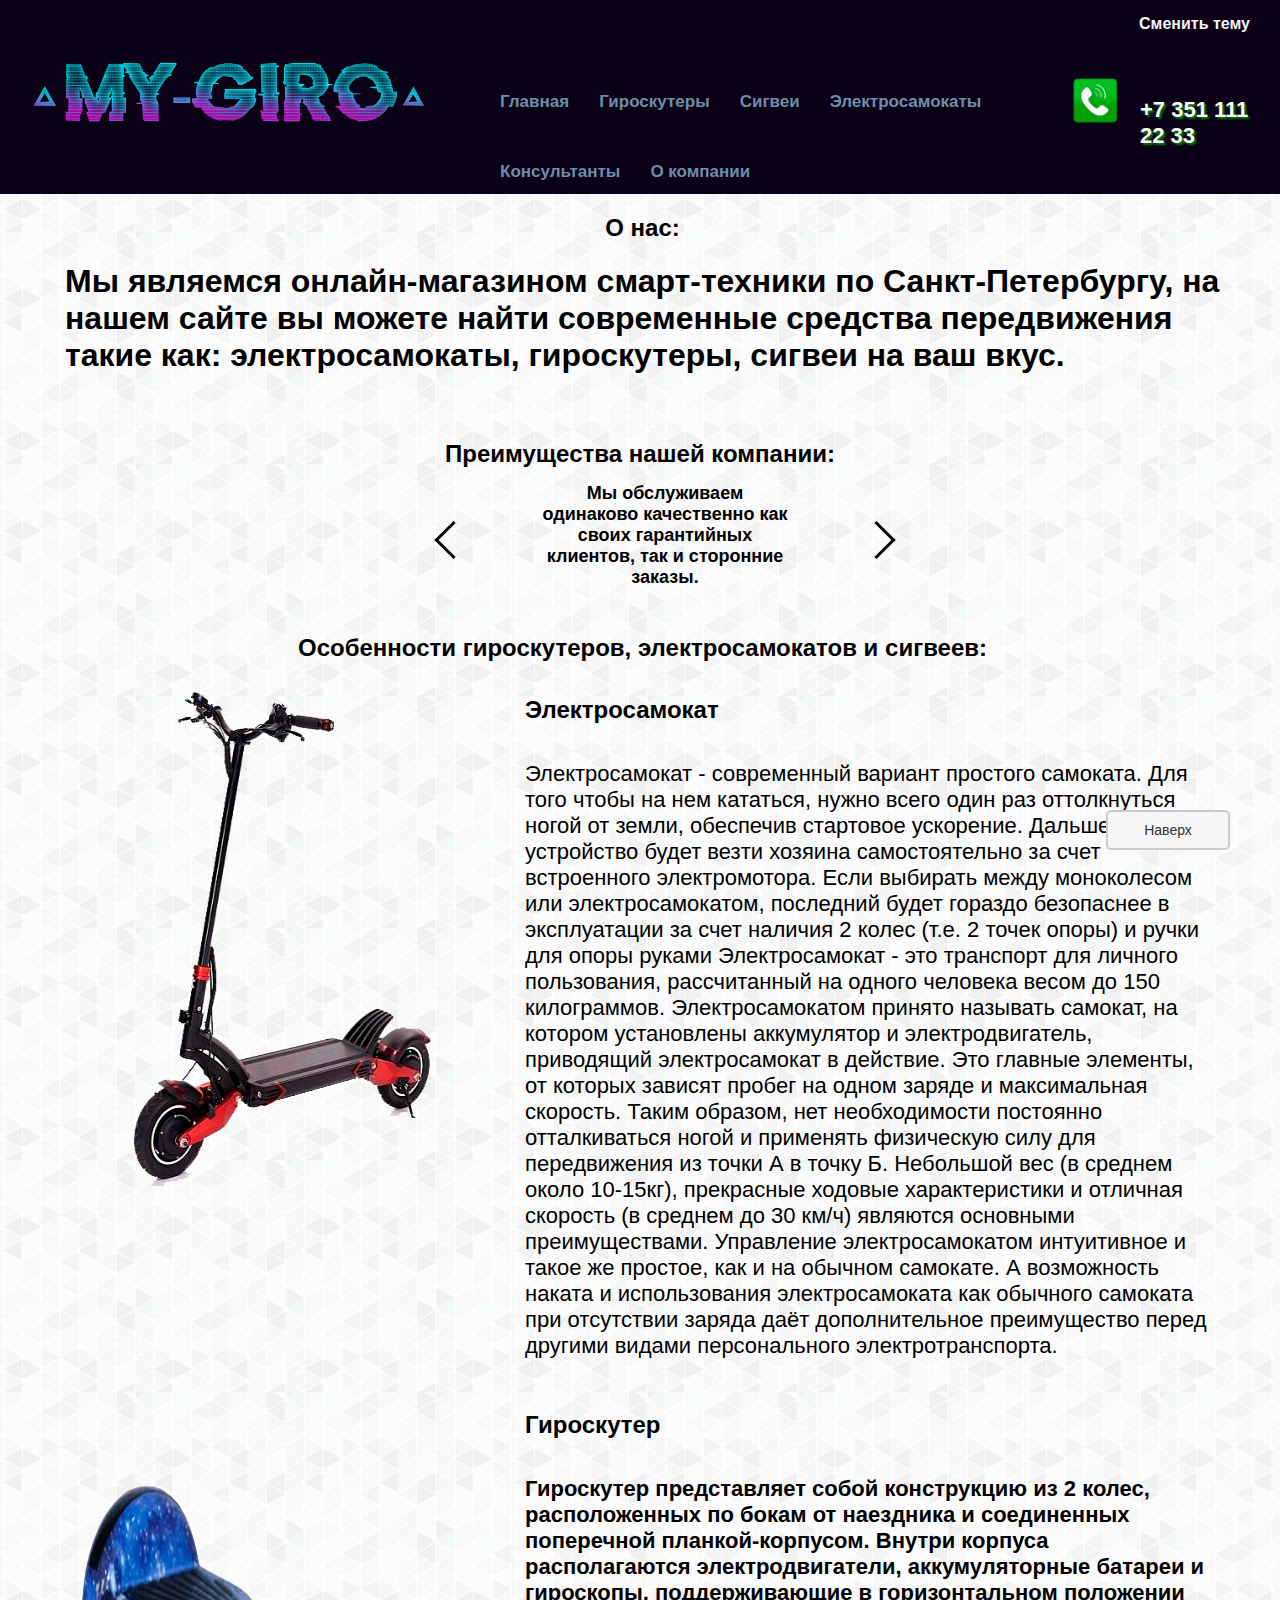
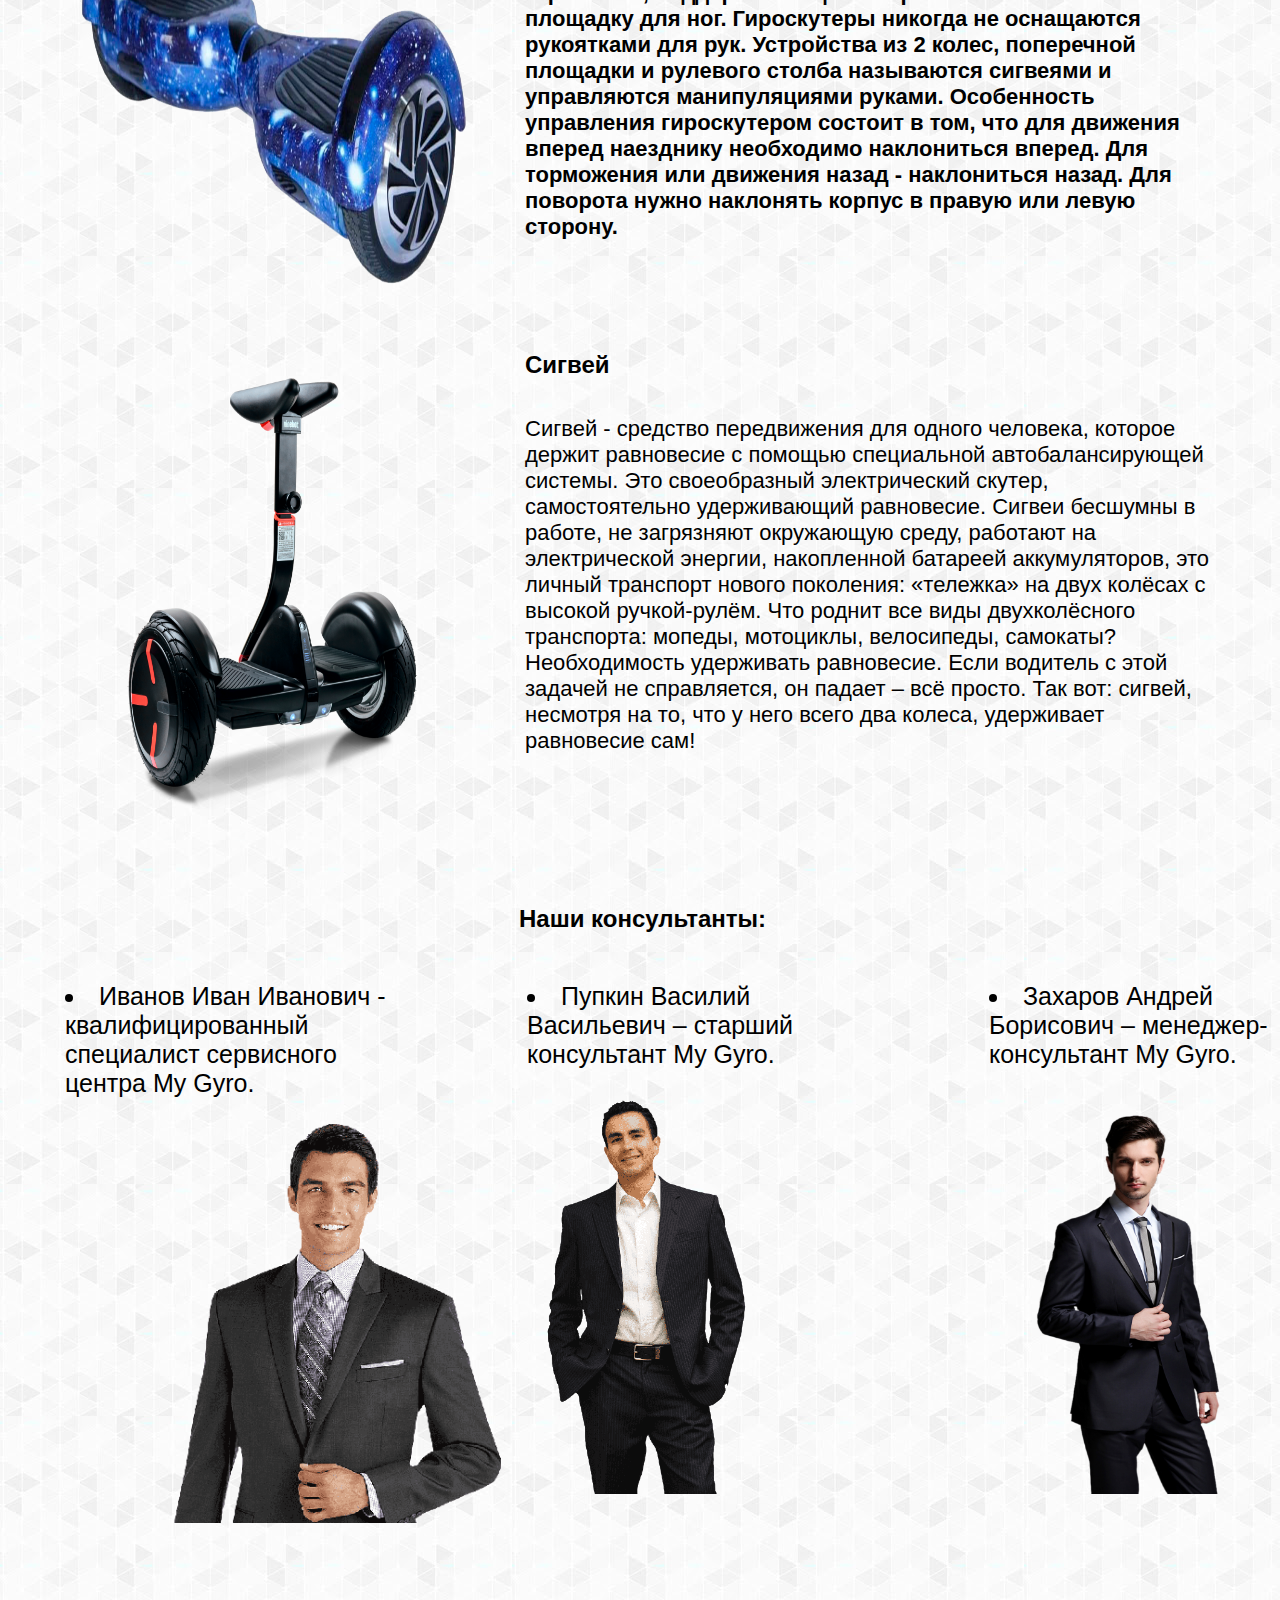
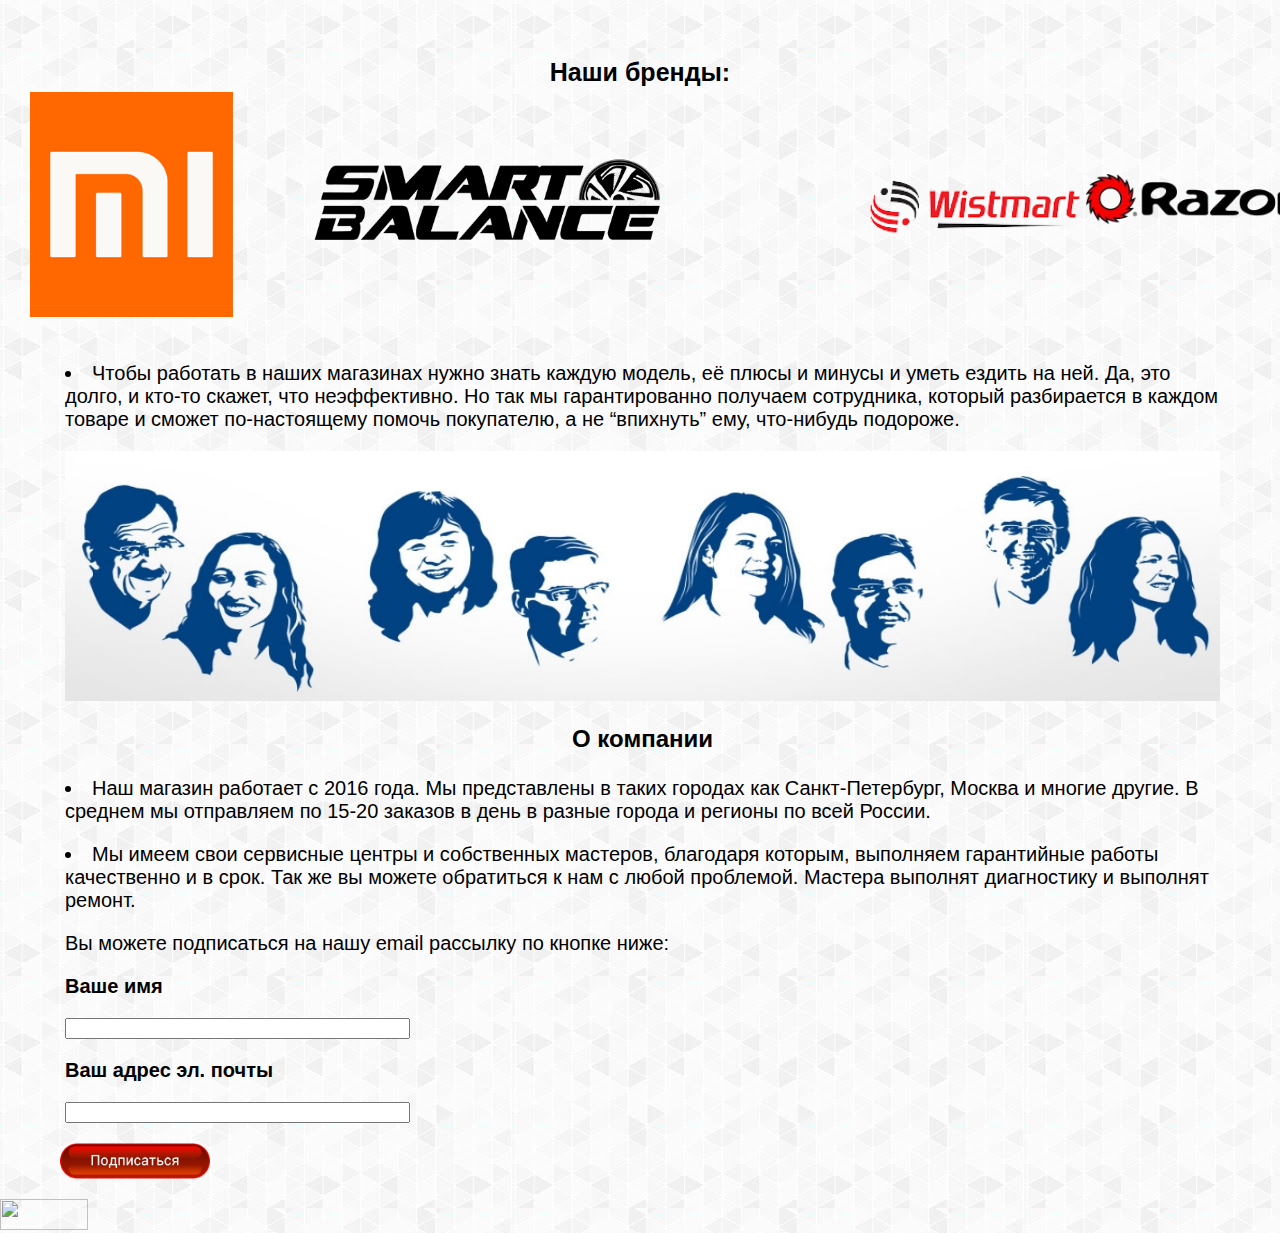
==== commit 3cad210e: "Update index.html" ====
--- a/index.html
+++ b/index.html
@@ -20,20 +20,8 @@
 		<meta name="keywords" content="смарт-техника"/>
 		<meta name="description" content="магазин смарт техники купить гироскутер купить смарт технику"/>
 		<link rel="stylesheet" href="main.css" id="theme-link">
-		<title>смарт техника смарт техника спб
-смарт техника рф 
-смарт техника отзывы
-техник смарт отзывы
-смарт техника магазин
-смарт техника электросамокаты
-магазин смарт техника отзывы
-смарт техника санкт петербург
-техника смарт цели
-смарт техника магазин спб
-смарт техника спб отзывы
-смарт техника рф отзывы
-смарт техника электросамокаты спб
-смарт техника рф санкт петербург
+		<title>Смарт техника.
+			магазин электросамокатов
 		</title>
 	</head>
 	<body>
@@ -137,9 +125,9 @@
 			<img class="img" src="img/tov1.png" alt="Гироскутер">
 				<div class="po">
 					<h2 class="zag">Гироскутер</h2>
-					<p class="text">Гироскутер представляет собой конструкцию из 2 колес, расположенных по бокам от наездника и соединенных поперечной планкой-корпусом. Внутри корпуса располагаются электродвигатели, аккумуляторные батареи и гироскопы, поддерживающие в горизонтальном положении площадку для ног.
+					<p class="text"><b>Гироскутер представляет собой конструкцию из 2 колес, расположенных по бокам от наездника и соединенных поперечной планкой-корпусом. Внутри корпуса располагаются электродвигатели, аккумуляторные батареи и гироскопы, поддерживающие в горизонтальном положении площадку для ног.
 Гироскутеры никогда не оснащаются рукоятками для рук. Устройства из 2 колес, поперечной площадки и рулевого столба называются сигвеями и управляются манипуляциями руками.
-Особенность управления гироскутером состоит в том, что для движения вперед наезднику необходимо наклониться вперед. Для торможения или движения назад - наклониться назад. Для поворота нужно наклонять корпус в правую или левую сторону.</p>
+Особенность управления гироскутером состоит в том, что для движения вперед наезднику необходимо наклониться вперед. Для торможения или движения назад - наклониться назад. Для поворота нужно наклонять корпус в правую или левую сторону.</b></p>
 			</div>
 		</div>
 		<div class="part">
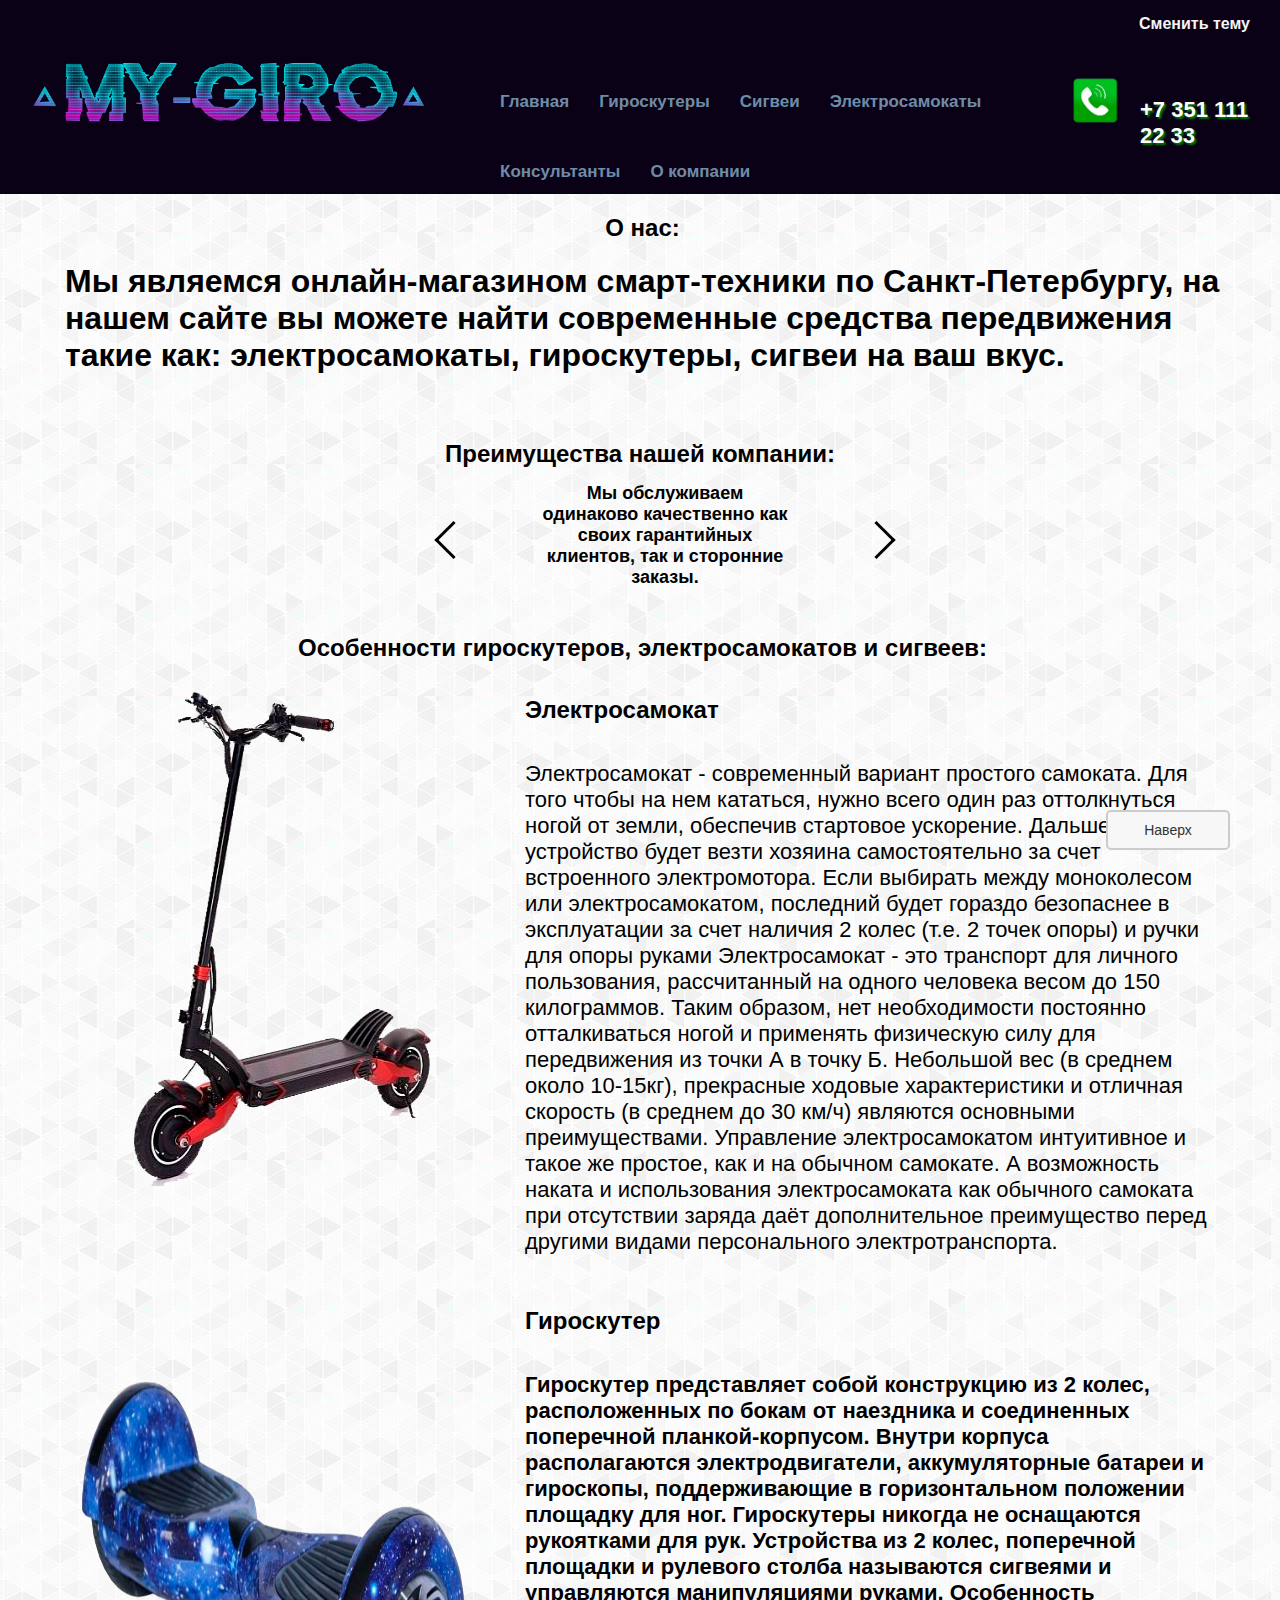
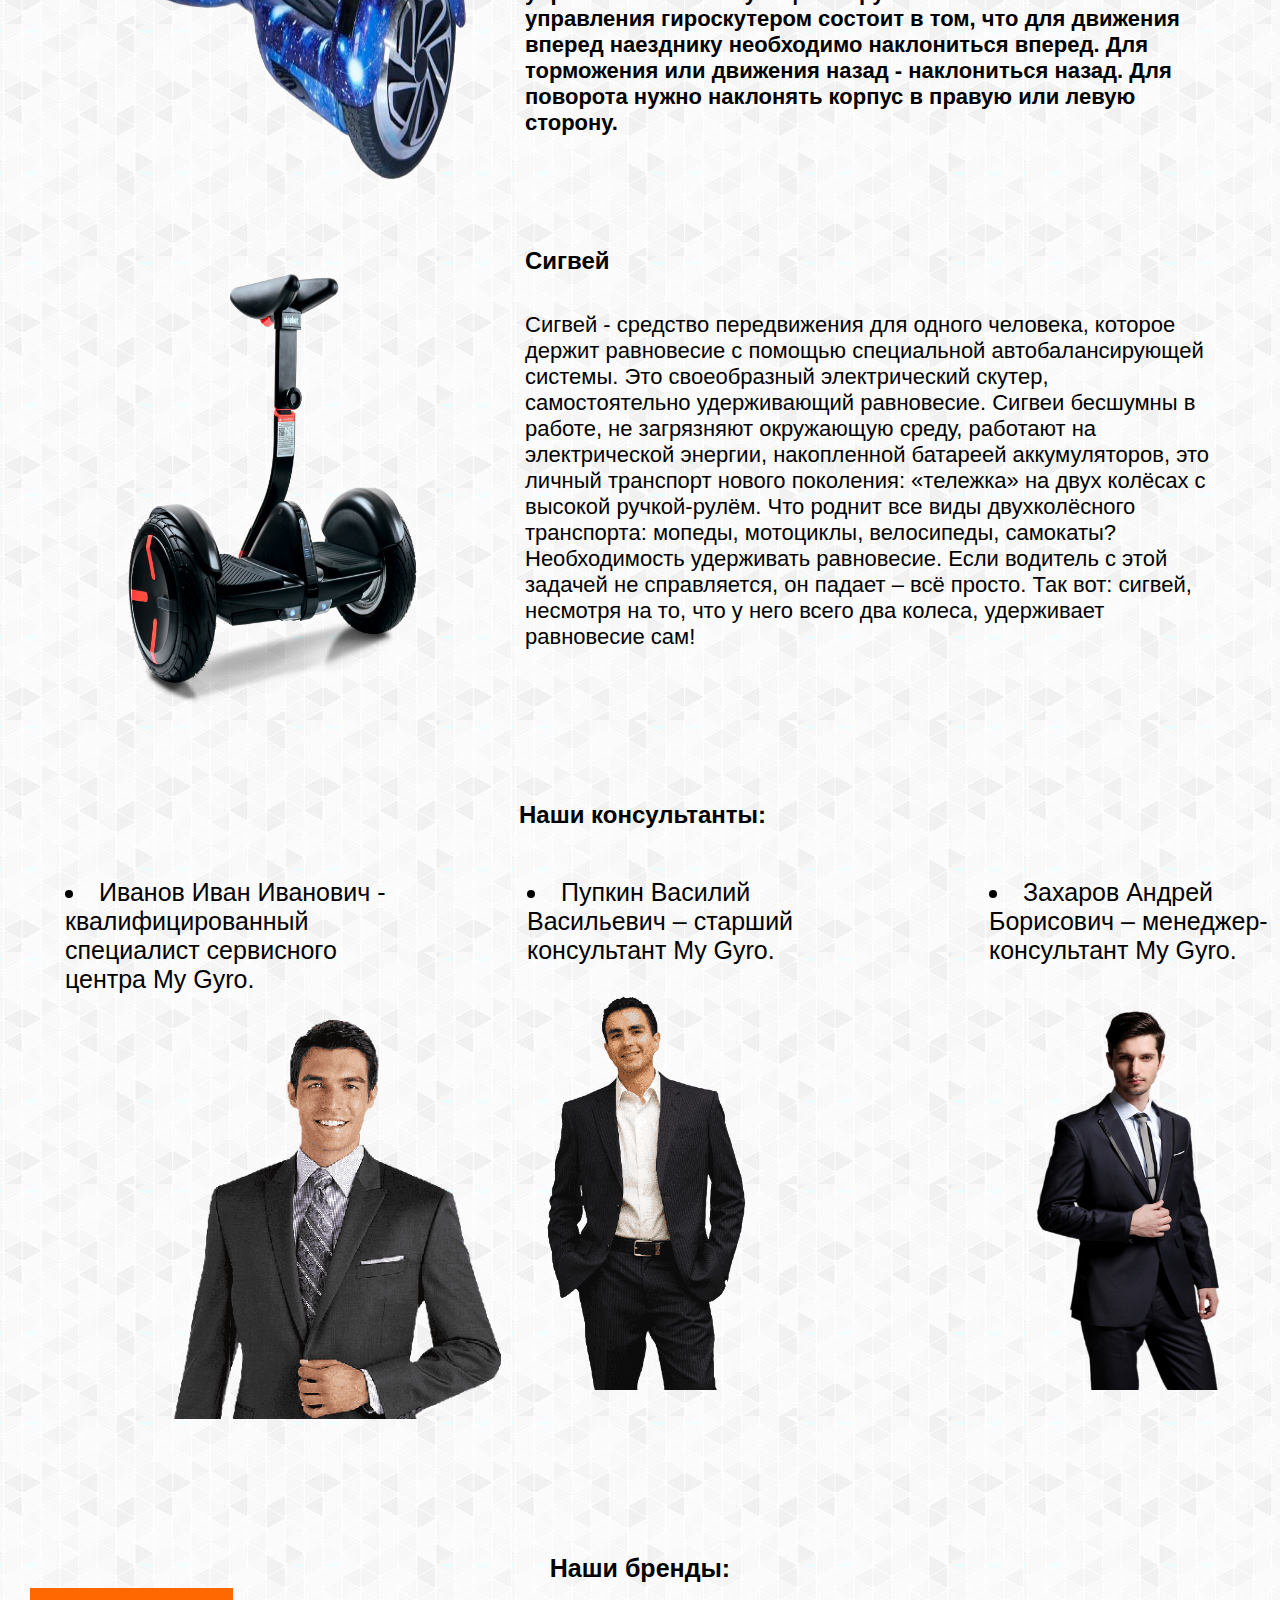
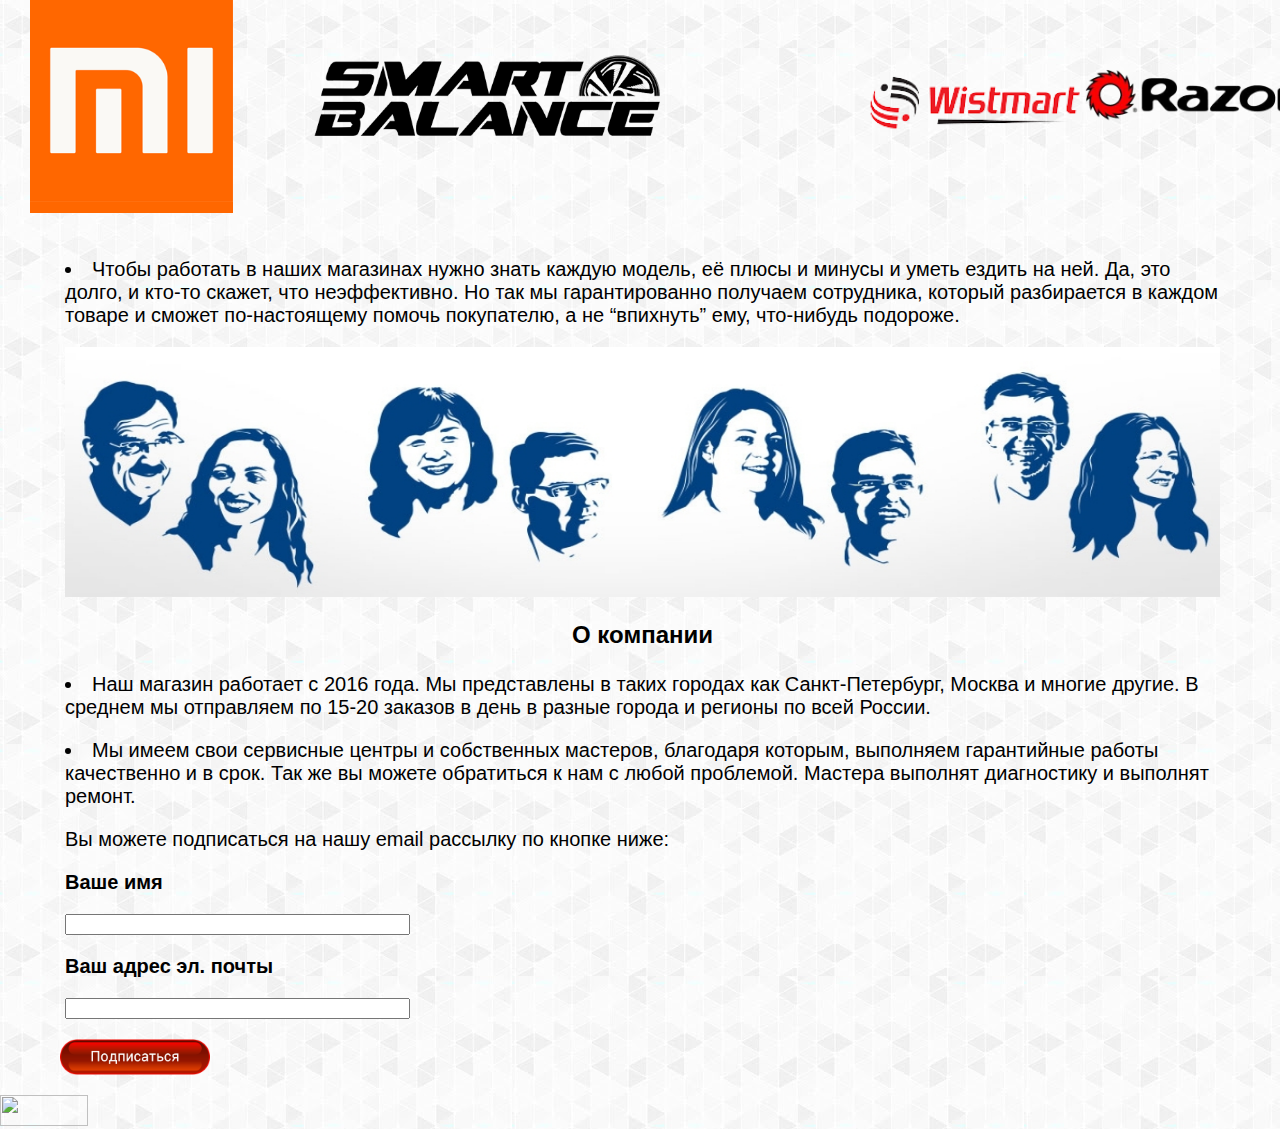
==== commit c4373b73: "Update index.html" ====
--- a/index.html
+++ b/index.html
@@ -113,11 +113,11 @@
 			<img class="img" src="img/elsam.png" alt="Электросамокат">
 				<div class="po">
 					<h2 class="zag">Электросамокат</h2>
-					<p class="text">Электросамокат - современный вариант простого самоката. Для того чтобы на нем кататься, нужно всего один раз оттолкнуться ногой от земли, обеспечив стартовое ускорение. Дальше устройство будет везти хозяина самостоятельно за счет встроенного электромотора. Если выбирать между моноколесом или электросамокатом, последний будет гораздо безопаснее в эксплуатации за счет наличия 2 колес (т.е. 2 точек опоры) и ручки для опоры руками
+					<p class="text">Электросамокат - современный вариант простого самоката. Для того чтобы на нем кататься, нужно всего один раз оттолкнуться ногой от земли, обеспечив стартовое ускорение. 
+						Дальше устройство будет везти хозяина самостоятельно за счет встроенного электромотора. 
+						Если выбирать между моноколесом или электросамокатом, последний будет гораздо безопаснее в эксплуатации за счет наличия 2 колес (т.е. 2 точек опоры) и ручки для опоры руками
 					Электросамокат - это транспорт для личного пользования, рассчитанный на одного человека весом до 150 килограммов.
-
-Электросамокатом принято называть самокат, на котором установлены аккумулятор и электродвигатель, приводящий электросамокат в действие. Это главные элементы, от которых зависят пробег на одном заряде и максимальная скорость. Таким образом, нет необходимости постоянно отталкиваться ногой и применять физическую силу для передвижения из точки А в точку Б. 
-
+Таким образом, нет необходимости постоянно отталкиваться ногой и применять физическую силу для передвижения из точки А в точку Б. 
 Небольшой вес (в среднем около 10-15кг), прекрасные ходовые характеристики и отличная скорость (в среднем до 30 км/ч) являются основными преимуществами. Управление электросамокатом интуитивное и такое же простое, как и на обычном самокате.  А возможность наката и использования электросамоката как обычного самоката при отсутствии заряда даёт дополнительное преимущество перед другими видами персонального электротранспорта.</p>
 			</div>
 		</div>
@@ -125,8 +125,10 @@
 			<img class="img" src="img/tov1.png" alt="Гироскутер">
 				<div class="po">
 					<h2 class="zag">Гироскутер</h2>
-					<p class="text"><b>Гироскутер представляет собой конструкцию из 2 колес, расположенных по бокам от наездника и соединенных поперечной планкой-корпусом. Внутри корпуса располагаются электродвигатели, аккумуляторные батареи и гироскопы, поддерживающие в горизонтальном положении площадку для ног.
-Гироскутеры никогда не оснащаются рукоятками для рук. Устройства из 2 колес, поперечной площадки и рулевого столба называются сигвеями и управляются манипуляциями руками.
+					<p class="text"><b>Гироскутер представляет собой конструкцию из 2 колес, расположенных по бокам от наездника и соединенных поперечной планкой-корпусом. 
+						Внутри корпуса располагаются электродвигатели, аккумуляторные батареи и гироскопы, поддерживающие в горизонтальном положении площадку для ног.
+Гироскутеры никогда не оснащаются рукоятками для рук. 
+						Устройства из 2 колес, поперечной площадки и рулевого столба называются сигвеями и управляются манипуляциями руками.
 Особенность управления гироскутером состоит в том, что для движения вперед наезднику необходимо наклониться вперед. Для торможения или движения назад - наклониться назад. Для поворота нужно наклонять корпус в правую или левую сторону.</b></p>
 			</div>
 		</div>
@@ -134,7 +136,9 @@
 			<img class="img" src="img/tov4.png" alt="Сигвей">
 				<div class="po">
 					<h2 class="zag">Сигвей</h2>
-					<p class="text">Сигвей - средство передвижения для одного человека, которое держит равновесие с помощью специальной автобалансирующей системы. Это своеобразный электрический скутер, самостоятельно удерживающий равновесие. Сигвеи бесшумны в работе, не загрязняют окружающую среду, работают на электрической энергии, накопленной батареей аккумуляторов, это личный транспорт нового поколения: «тележка» на двух колёсах с высокой ручкой-рулём. Что роднит все виды двухколёсного транспорта: мопеды, мотоциклы, велосипеды, самокаты? Необходимость удерживать равновесие. Если водитель с этой задачей не справляется, он падает – всё просто. Так вот: сигвей, несмотря на то, что у него всего два колеса, удерживает равновесие сам! </p>
+					<p class="text">Сигвей - средство передвижения для одного человека, которое держит равновесие с помощью специальной автобалансирующей системы. Это своеобразный электрический скутер, самостоятельно удерживающий равновесие. 
+						Сигвеи бесшумны в работе, не загрязняют окружающую среду, работают на электрической энергии, накопленной батареей аккумуляторов, это личный транспорт нового поколения: «тележка» на двух колёсах с высокой ручкой-рулём. Что роднит все виды двухколёсного транспорта: мопеды, мотоциклы, велосипеды, самокаты? 
+						Необходимость удерживать равновесие. Если водитель с этой задачей не справляется, он падает – всё просто. Так вот: сигвей, несмотря на то, что у него всего два колеса, удерживает равновесие сам! </p>
 			</div>
 		</div>
 				<div class="bonus">
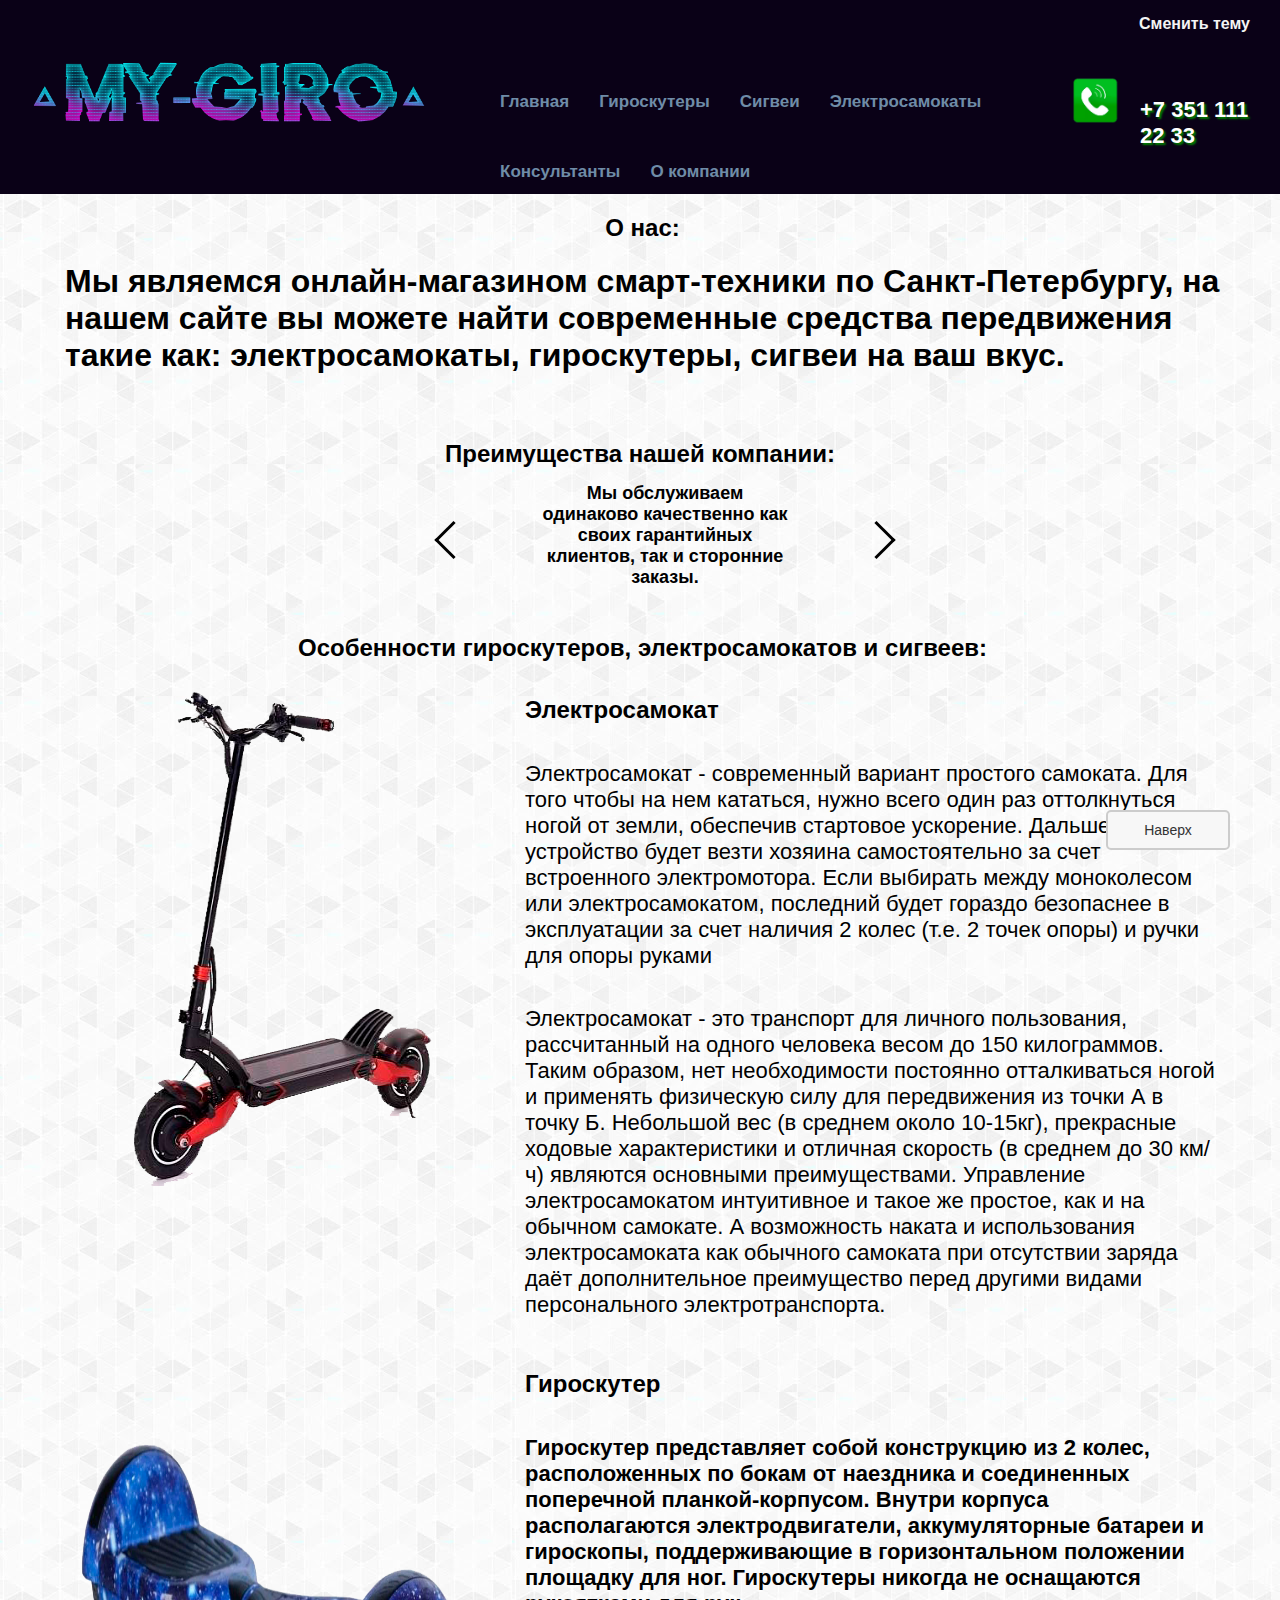
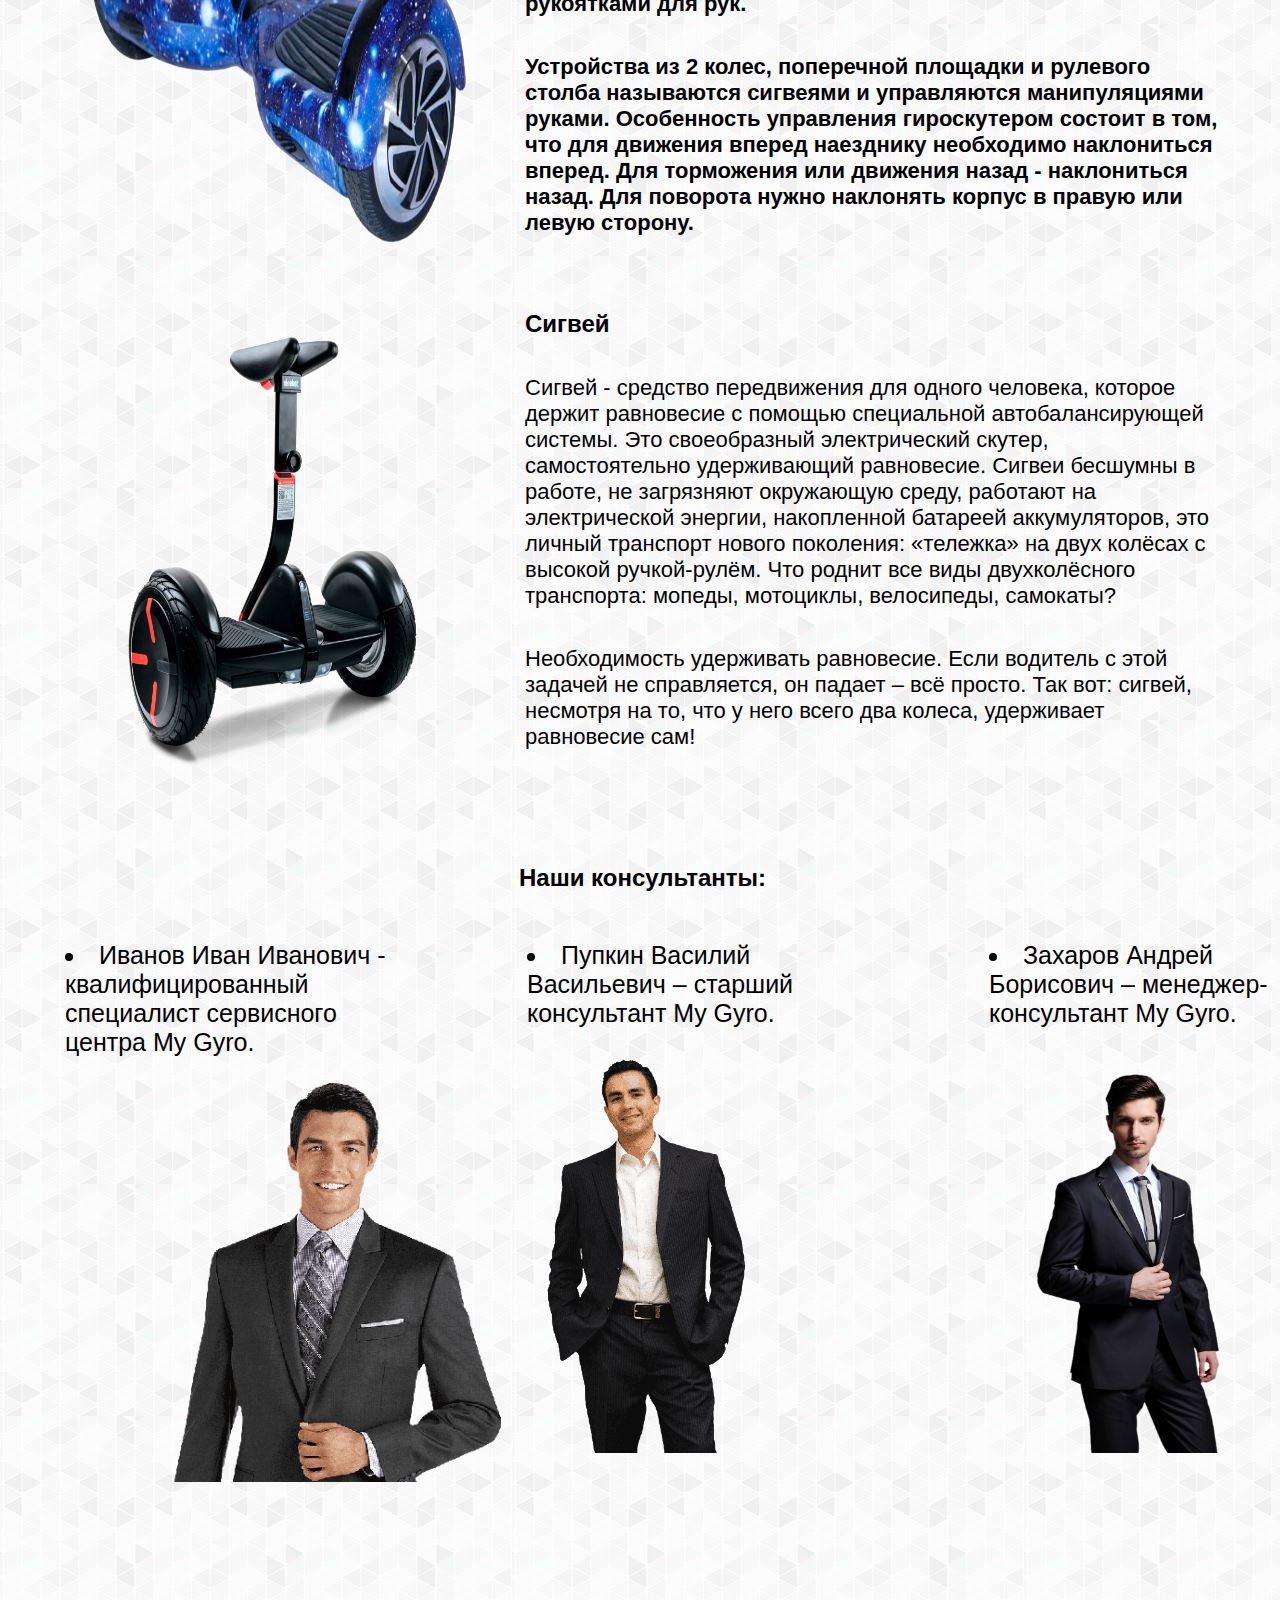
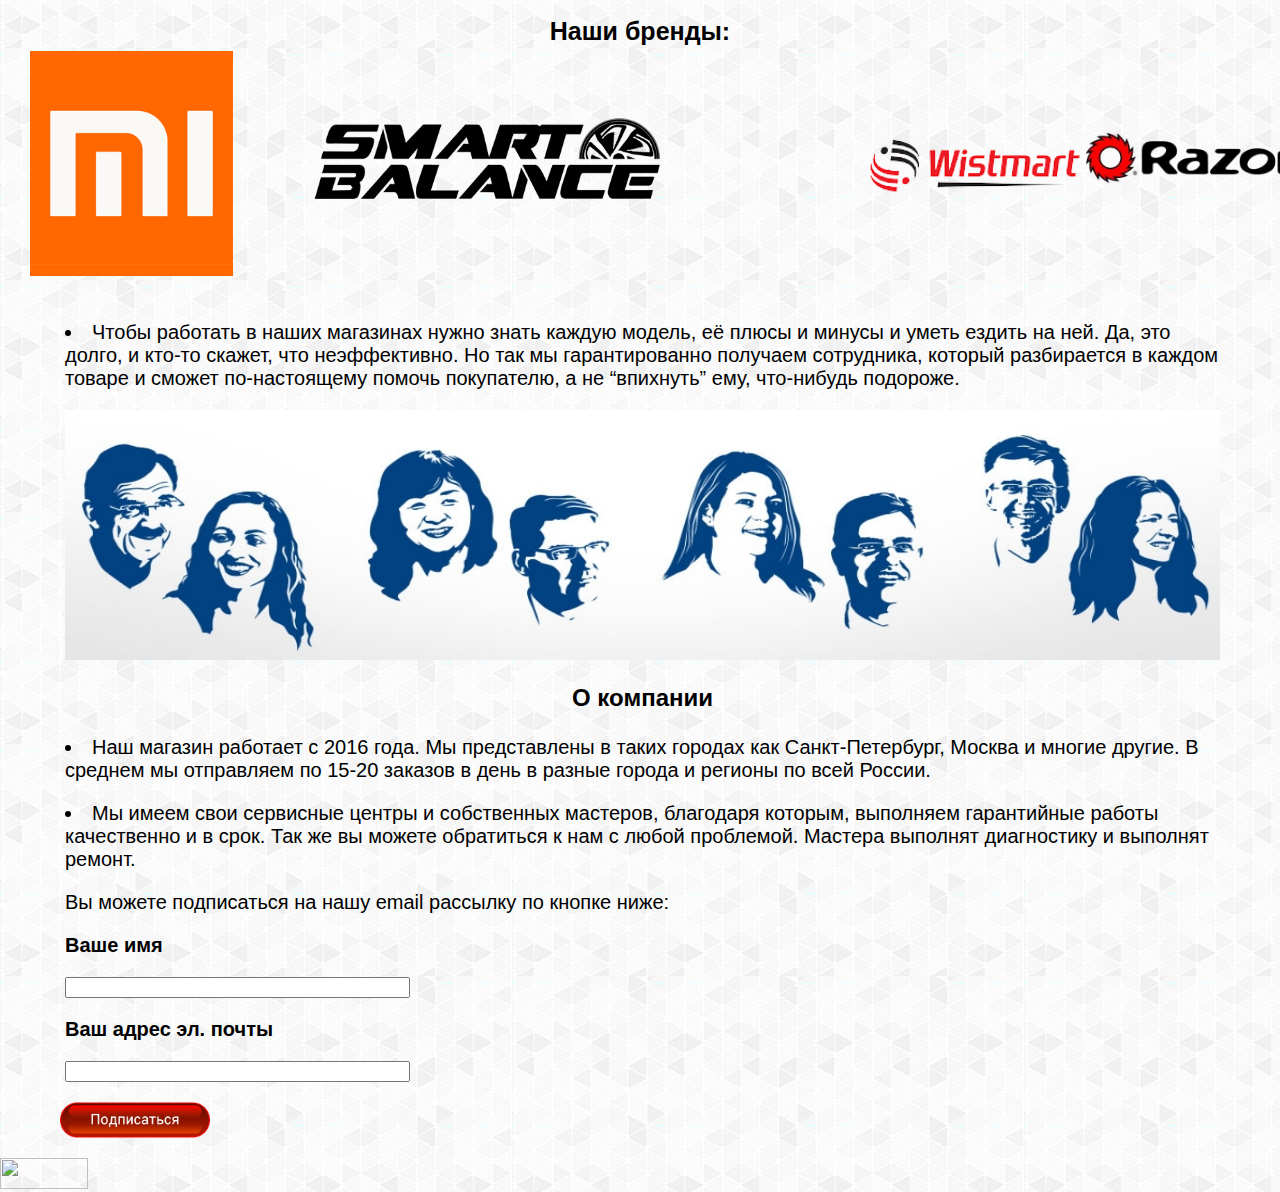
==== commit 41e430ab: "Update index.html" ====
--- a/index.html
+++ b/index.html
@@ -115,8 +115,8 @@
 					<h2 class="zag">Электросамокат</h2>
 					<p class="text">Электросамокат - современный вариант простого самоката. Для того чтобы на нем кататься, нужно всего один раз оттолкнуться ногой от земли, обеспечив стартовое ускорение. 
 						Дальше устройство будет везти хозяина самостоятельно за счет встроенного электромотора. 
-						Если выбирать между моноколесом или электросамокатом, последний будет гораздо безопаснее в эксплуатации за счет наличия 2 колес (т.е. 2 точек опоры) и ручки для опоры руками
-					Электросамокат - это транспорт для личного пользования, рассчитанный на одного человека весом до 150 килограммов.
+						Если выбирать между моноколесом или электросамокатом, последний будет гораздо безопаснее в эксплуатации за счет наличия 2 колес (т.е. 2 точек опоры) и ручки для опоры руками </p>
+					<p class="text"> Электросамокат - это транспорт для личного пользования, рассчитанный на одного человека весом до 150 килограммов.
 Таким образом, нет необходимости постоянно отталкиваться ногой и применять физическую силу для передвижения из точки А в точку Б. 
 Небольшой вес (в среднем около 10-15кг), прекрасные ходовые характеристики и отличная скорость (в среднем до 30 км/ч) являются основными преимуществами. Управление электросамокатом интуитивное и такое же простое, как и на обычном самокате.  А возможность наката и использования электросамоката как обычного самоката при отсутствии заряда даёт дополнительное преимущество перед другими видами персонального электротранспорта.</p>
 			</div>
@@ -127,8 +127,8 @@
 					<h2 class="zag">Гироскутер</h2>
 					<p class="text"><b>Гироскутер представляет собой конструкцию из 2 колес, расположенных по бокам от наездника и соединенных поперечной планкой-корпусом. 
 						Внутри корпуса располагаются электродвигатели, аккумуляторные батареи и гироскопы, поддерживающие в горизонтальном положении площадку для ног.
-Гироскутеры никогда не оснащаются рукоятками для рук. 
-						Устройства из 2 колес, поперечной площадки и рулевого столба называются сигвеями и управляются манипуляциями руками.
+						Гироскутеры никогда не оснащаются рукоятками для рук. </p>
+						<p class="text"> Устройства из 2 колес, поперечной площадки и рулевого столба называются сигвеями и управляются манипуляциями руками.
 Особенность управления гироскутером состоит в том, что для движения вперед наезднику необходимо наклониться вперед. Для торможения или движения назад - наклониться назад. Для поворота нужно наклонять корпус в правую или левую сторону.</b></p>
 			</div>
 		</div>
@@ -137,7 +137,8 @@
 				<div class="po">
 					<h2 class="zag">Сигвей</h2>
 					<p class="text">Сигвей - средство передвижения для одного человека, которое держит равновесие с помощью специальной автобалансирующей системы. Это своеобразный электрический скутер, самостоятельно удерживающий равновесие. 
-						Сигвеи бесшумны в работе, не загрязняют окружающую среду, работают на электрической энергии, накопленной батареей аккумуляторов, это личный транспорт нового поколения: «тележка» на двух колёсах с высокой ручкой-рулём. Что роднит все виды двухколёсного транспорта: мопеды, мотоциклы, велосипеды, самокаты? 
+						Сигвеи бесшумны в работе, не загрязняют окружающую среду, работают на электрической энергии, накопленной батареей аккумуляторов, это личный транспорт нового поколения: «тележка» на двух колёсах с высокой ручкой-рулём. Что роднит все виды двухколёсного транспорта: мопеды, мотоциклы, велосипеды, самокаты? </p>
+					<p class="text">
 						Необходимость удерживать равновесие. Если водитель с этой задачей не справляется, он падает – всё просто. Так вот: сигвей, несмотря на то, что у него всего два колеса, удерживает равновесие сам! </p>
 			</div>
 		</div>
